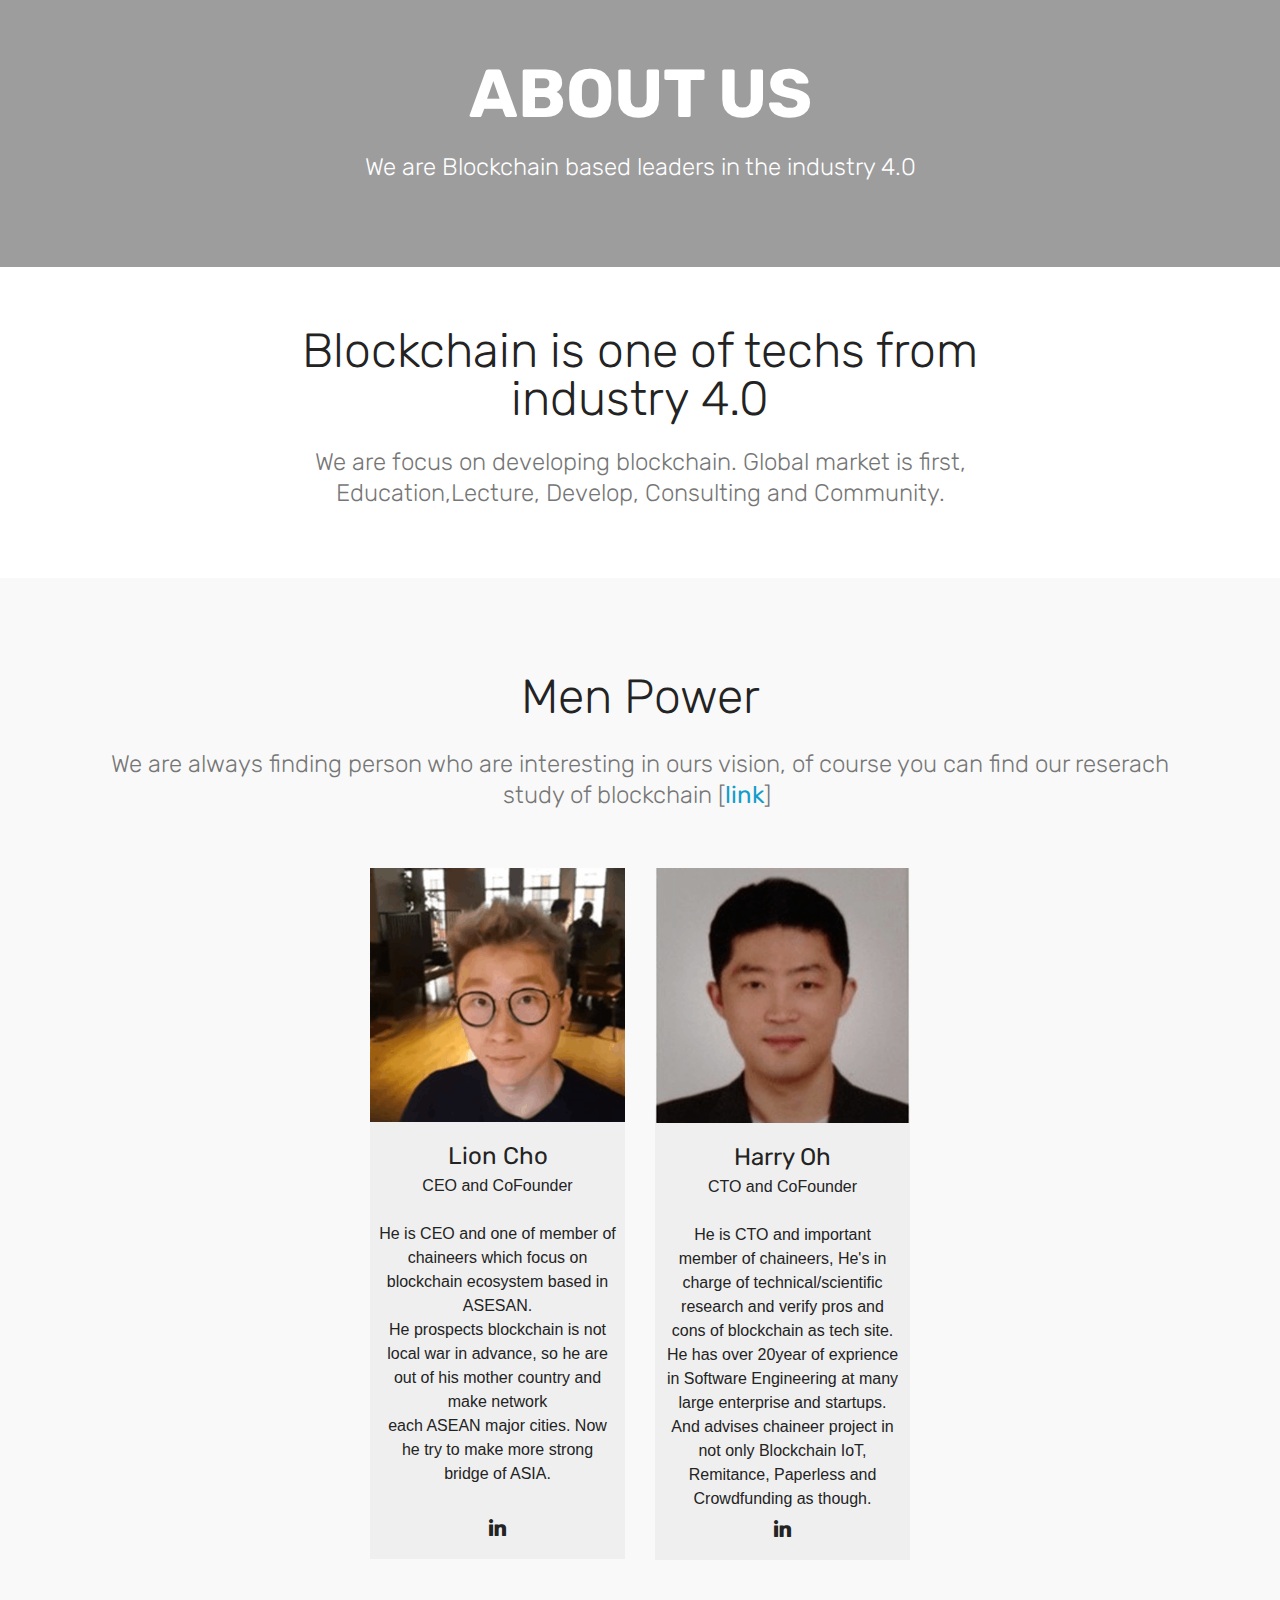
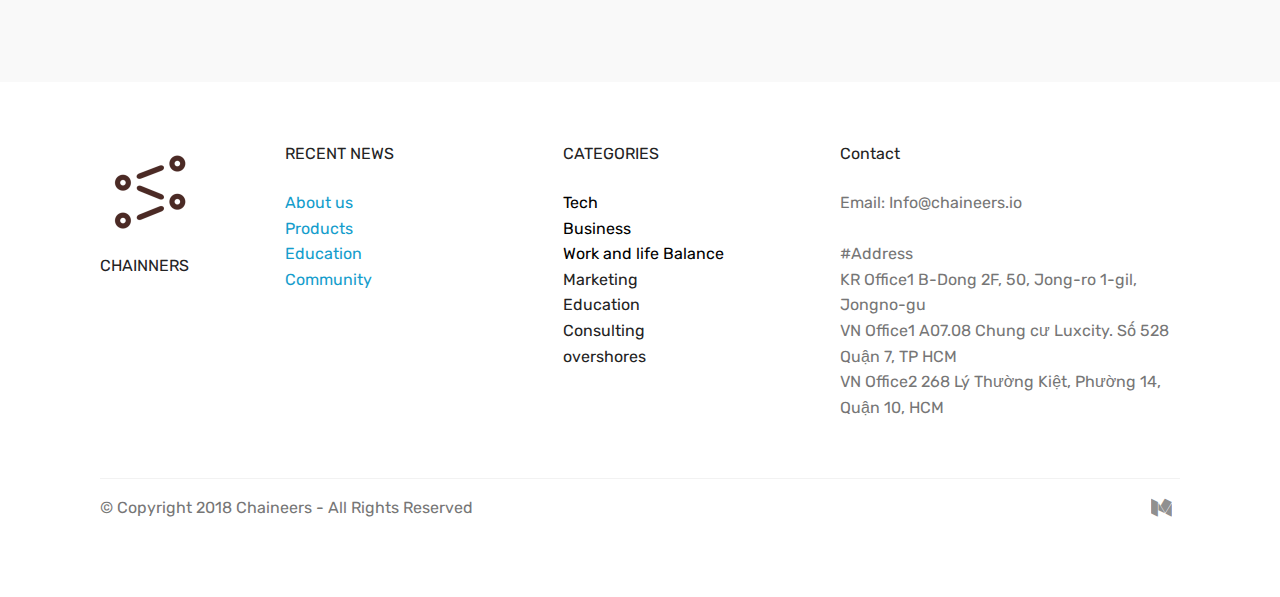
==== blockchainaboutus.html @ 8e321ccd "Update homepage" ====
<!DOCTYPE html>
<html >
<head>
  <!-- Site made with Mobirise Website Builder v4.8.1, https://mobirise.com -->
  <meta charset="UTF-8">
  <meta http-equiv="X-UA-Compatible" content="IE=edge">
  <meta name="generator" content="Mobirise v4.8.1, mobirise.com">
  <meta name="viewport" content="width=device-width, initial-scale=1, minimum-scale=1">
  <link rel="shortcut icon" href="assets/images/logo4.png" type="image/x-icon">
  <meta name="description" content="chaineers about us, Blockchain is the world's most trusted all-in-one crypto company. We're connecting the world to the future of finance through our suite of products including the leading crypto wallet, bitcoin explorer, and market information.">
  <title>About</title>
  <link rel="stylesheet" href="assets/tether/tether.min.css">
  <link rel="stylesheet" href="assets/bootstrap/css/bootstrap.min.css">
  <link rel="stylesheet" href="assets/bootstrap/css/bootstrap-grid.min.css">
  <link rel="stylesheet" href="assets/bootstrap/css/bootstrap-reboot.min.css">
  <link rel="stylesheet" href="assets/socicon/css/styles.css">
  <link rel="stylesheet" href="assets/theme/css/style.css">
  <link rel="stylesheet" href="assets/mobirise/css/mbr-additional.css" type="text/css">
  
  
  
</head>
<body>
  <section class="mbr-section content5 cid-qY8wrAeaFo" data-bg-video="https://www.youtube.com/watch?v=iGpuQ0ioPrM" id="content5-d">

    

    <div class="mbr-overlay" style="opacity: 0.4; background-color: rgb(35, 35, 35);">
    </div>

    <div class="container">
        <div class="media-container-row">
            <div class="title col-12 col-md-8">
                <h2 class="align-center mbr-bold mbr-white pb-3 mbr-fonts-style display-1">ABOUT US</h2>
                <h3 class="mbr-section-subtitle align-center mbr-light mbr-white pb-3 mbr-fonts-style display-5">We are Blockchain based leaders in the industry 4.0</h3>
                
                
            </div>
        </div>
    </div>
</section>

<section class="engine"><a href="https://mobiri.se/i">free site creation software</a></section><section class="mbr-section content4 cid-qY8pHcQrLi" id="content4-5">

    

    <div class="container">
        <div class="media-container-row">
            <div class="title col-12 col-md-8">
                <h2 class="align-center pb-3 mbr-fonts-style display-2">Blockchain is one of techs from industry 4.0</h2>
                <h3 class="mbr-section-subtitle align-center mbr-light mbr-fonts-style display-5">We are focus on developing blockchain. Global market is first, Education,Lecture, Develop, Consulting and Community.
</h3>
                
            </div>
        </div>
    </div>
</section>

<section class="features16 cid-qY8pVPZw3B" id="features16-6">
    
    
    
    <div class="container align-center">
        <h2 class="pb-3 mbr-fonts-style mbr-section-title display-2">Men Power</h2>
        <h3 class="pb-5 mbr-section-subtitle mbr-fonts-style mbr-light display-5">We are always finding person who are interesting in ours vision, of course you can find our reserach study of blockchain [<a href="https://www.facebook.com/groups/beautifulchain/" target="_blank">link</a>]&nbsp;</h3>
        <div class="row media-row">
            
        <div class="team-item col-lg-3 col-md-6">
                <div class="item-image">
                    <img src="assets/images/lion-profile-416x415.png" alt="" title="">
                </div>
                <div class="item-caption py-3">
                    <div class="item-name px-2">
                        <p class="mbr-fonts-style display-5">
                           Lion Cho
                        </p>
                    </div>
                    <div class="item-role px-2">
                        <p>CEO and CoFounder<br><br>He is CEO and one of member of chaineers which focus on blockchain ecosystem based in ASESAN.
<br>He prospects blockchain is not local war in advance, so he are out of his mother country and make network
<br>each ASEAN major cities. Now he try to make more strong bridge of ASIA.<br><br></p>
                    </div>
                    <div class="item-social pt-2">
                        <a href="https://linkedin.com/in/lion-cho" target="_blank">
                            <span class="p-1 mbr-iconfont mbr-iconfont-social socicon-linkedin socicon"></span>
                        </a>
                        <a href="https://www.facebook.com/pages/Mobirise/1616226671953247" target="_blank">
                            
                        </a>
                        <a href="https://plus.google.com/u/0/+Mobirise" target="_blank">
                            
                        </a>
                        <a href="https://www.linkedin.com/in/mobirise" target="_blank">
                            
                        </a>
                        <a href="https://www.instagram.com/mobirise/" target="_blank">
                            
                        </a>
                        <a href="https://www.youtube.com/channel/UCt_tncVAetpK5JeM8L-8jyw" target="_blank">    
                            
                        </a>
                    </div>
                </div>
            </div><div class="team-item col-lg-3 col-md-6">
                <div class="item-image">
                    <img src="assets/images/harry-profile-422x422.png" alt="" title="">
                </div>
                <div class="item-caption py-3">
                    <div class="item-name px-2">
                        <p class="mbr-fonts-style display-5">
                           Harry Oh
                        </p>
                    </div>
                    <div class="item-role px-2">
                        <p>CTO and CoFounder<br><br>He is CTO and important member of chaineers, He's in charge of technical/scientific 
<br>research and verify pros and cons of blockchain as tech site. 
<br>He has over 20year of exprience in Software Engineering at many large enterprise and startups. 
<br>And advises chaineer project in not only Blockchain IoT, Remitance, Paperless and Crowdfunding as though.<br></p>
                    </div>
                    <div class="item-social pt-2">
                        <a href="https://linkedin.com/in/harry-oh" target="_blank">
                            <span class="p-1 mbr-iconfont mbr-iconfont-social socicon-linkedin socicon"></span>
                        </a>
                        <a href="https://www.facebook.com/pages/Mobirise/1616226671953247" target="_blank">
                            
                        </a>
                        <a href="https://plus.google.com/u/0/+Mobirise" target="_blank">
                            
                        </a>
                        <a href="https://www.linkedin.com/in/mobirise" target="_blank">
                            
                        </a>
                        <a href="https://www.instagram.com/mobirise/" target="_blank">
                            
                        </a>
                        <a href="https://www.youtube.com/channel/UCt_tncVAetpK5JeM8L-8jyw" target="_blank">    
                            
                        </a>
                    </div>
                </div>
            </div></div>    
    </div>
</section>

<section class="footer3 cid-qY8FLNNGZS" id="footer3-o">

    

    

    <div class="container">
        <div class="media-container-row content">
            <div class="col-md-2 col-sm-4">
                <div class="mb-3 img-logo">
                    <a href="index.html">
                         <img src="assets/images/chainner-logo-black-192x192.png" alt="Mobirise" title="">
                    </a>
                </div>
                <p class="mbr-fonts-style foot-logo display-7">CHAINNERS</p>
            </div>
            <div class="col-md-3 col-sm-4">
                <p class="mb-4 mbr-fonts-style foot-title display-7">
                    RECENT NEWS
                </p>
                <p class="mbr-text mbr-links-column mbr-fonts-style display-7">
                    <a href="blockchainaboutus.html" class="text-primary">About us</a>
                    <br><a href="blockchainproduct.html" target="_blank">Products</a><br><a href="https://www.facebook.com/groups/beautifulchain/" target="_blank">Education</a><br><a href="https://medium.com/@chaineers/">Community</a></p>
            </div>
            <div class="col-md-3 col-sm-4">
                <p class="mb-4 mbr-fonts-style foot-title display-7">
                    CATEGORIES
                </p>
                <p class="mbr-text mbr-fonts-style mbr-links-column display-7">
                    <a href="#" class="text-black">Tech</a><strong><br></strong><a href="#" class="text-black">Business</a><br><a href="#" class="text-black">Work and life Balance</a><br>Marketing<br>Education<br>Consulting<br>overshores<a href="#" class="text-black"><br></a><br></p>
            </div>
            <div class="col-md-4 col-sm-12">
                <p class="mb-4 mbr-fonts-style foot-title display-7">
                    Contact</p>
                <p class="mbr-text form-text mbr-fonts-style display-7">Email: Info@chaineers.io<br><br>#Address<br>KR Office1  B-Dong 2F, 50, Jong-ro 1-gil, Jongno-gu<br>VN Office1 A07.08 Chung cư Luxcity. Số 528 Quận 7, TP HCM <br>VN Office2 268 Lý Thường Kiệt, Phường 14, Quận 10, HCM<br><br></p>        

            </div>
        </div>
        <div class="footer-lower">
            <div class="media-container-row">
                <div class="col-sm-12">
                    <hr>
                </div>
            </div>
            <div class="media-container-row">
                <div class="col-sm-6 copyright">
                    <p class="mbr-text mbr-fonts-style display-7">
                        © Copyright 2018 Chaineers - All Rights Reserved
                    </p>
                </div>
                <div class="col-md-6">
                    <div class="social-list align-right">
                        <div class="soc-item">
                            <a href="https://medium.com/@chaineers/" target="_blank">
                                <span class="mbr-iconfont mbr-iconfont-social socicon-medium socicon"></span>
                            </a>
                        </div>
                        
                        
                        
                        
                        
                    </div>
                </div>
            </div>
        </div>
    </div>
</section>


  <script src="assets/web/assets/jquery/jquery.min.js"></script>
  <script src="assets/popper/popper.min.js"></script>
  <script src="assets/tether/tether.min.js"></script>
  <script src="assets/bootstrap/js/bootstrap.min.js"></script>
  <script src="assets/smoothscroll/smooth-scroll.js"></script>
  <script src="assets/ytplayer/jquery.mb.ytplayer.min.js"></script>
  <script src="assets/vimeoplayer/jquery.mb.vimeo_player.js"></script>
  <script src="assets/theme/js/script.js"></script>
  <script src="assets/formoid/formoid.min.js"></script>
  
  
</body>
</html>
---- assets/socicon/css/styles.css ----
@charset "UTF-8";

@font-face {
  font-family: "socicon";
  src:url("../fonts/socicon.eot");
  src:url("../fonts/socicon.eot?#iefix") format("embedded-opentype"),
    url("../fonts/socicon.woff") format("woff"),
    url("../fonts/socicon.ttf") format("truetype"),
    url("../fonts/socicon.svg#socicon") format("svg");
  font-weight: normal;
  font-style: normal;

}

[data-icon]:before {
  font-family: "socicon" !important;
  content: attr(data-icon);
  font-style: normal !important;
  font-weight: normal !important;
  font-variant: normal !important;
  text-transform: none !important;
  speak: none;
  line-height: 1;
  -webkit-font-smoothing: antialiased;
  -moz-osx-font-smoothing: grayscale;
}

[class^="socicon-"]:before,
[class*=" socicon-"]:before {
  font-family: "socicon" !important;
  font-style: normal !important;
  font-weight: normal !important;
  font-variant: normal !important;
  text-transform: none !important;
  speak: none;
  line-height: 1;
  -webkit-font-smoothing: antialiased;
  -moz-osx-font-smoothing: grayscale;
}

.socicon-modelmayhem:before {
  content: "\e000";
}
.socicon-mixcloud:before {
  content: "\e001";
}
.socicon-drupal:before {
  content: "\e002";
}
.socicon-swarm:before {
  content: "\e003";
}
.socicon-istock:before {
  content: "\e004";
}
.socicon-yammer:before {
  content: "\e005";
}
.socicon-ello:before {
  content: "\e006";
}
.socicon-stackoverflow:before {
  content: "\e007";
}
.socicon-persona:before {
  content: "\e008";
}
.socicon-triplej:before {
  content: "\e009";
}
.socicon-houzz:before {
  content: "\e00a";
}
.socicon-rss:before {
  content: "\e00b";
}
.socicon-paypal:before {
  content: "\e00c";
}
.socicon-odnoklassniki:before {
  content: "\e00d";
}
.socicon-airbnb:before {
  content: "\e00e";
}
.socicon-periscope:before {
  content: "\e00f";
}
.socicon-outlook:before {
  content: "\e010";
}
.socicon-coderwall:before {
  content: "\e011";
}
.socicon-tripadvisor:before {
  content: "\e012";
}
.socicon-appnet:before {
  content: "\e013";
}
.socicon-goodreads:before {
  content: "\e014";
}
.socicon-tripit:before {
  content: "\e015";
}
.socicon-lanyrd:before {
  content: "\e016";
}
.socicon-slideshare:before {
  content: "\e017";
}
.socicon-buffer:before {
  content: "\e018";
}
.socicon-disqus:before {
  content: "\e019";
}
.socicon-vkontakte:before {
  content: "\e01a";
}
.socicon-whatsapp:before {
  content: "\e01b";
}
.socicon-patreon:before {
  content: "\e01c";
}
.socicon-storehouse:before {
  content: "\e01d";
}
.socicon-pocket:before {
  content: "\e01e";
}
.socicon-mail:before {
  content: "\e01f";
}
.socicon-blogger:before {
  content: "\e020";
}
.socicon-technorati:before {
  content: "\e021";
}
.socicon-reddit:before {
  content: "\e022";
}
.socicon-dribbble:before {
  content: "\e023";
}
.socicon-stumbleupon:before {
  content: "\e024";
}
.socicon-digg:before {
  content: "\e025";
}
.socicon-envato:before {
  content: "\e026";
}
.socicon-behance:before {
  content: "\e027";
}
.socicon-delicious:before {
  content: "\e028";
}
.socicon-deviantart:before {
  content: "\e029";
}
.socicon-forrst:before {
  content: "\e02a";
}
.socicon-play:before {
  content: "\e02b";
}
.socicon-zerply:before {
  content: "\e02c";
}
.socicon-wikipedia:before {
  content: "\e02d";
}
.socicon-apple:before {
  content: "\e02e";
}
.socicon-flattr:before {
  content: "\e02f";
}
.socicon-github:before {
  content: "\e030";
}
.socicon-renren:before {
  content: "\e031";
}
.socicon-friendfeed:before {
  content: "\e032";
}
.socicon-newsvine:before {
  content: "\e033";
}
.socicon-identica:before {
  content: "\e034";
}
.socicon-bebo:before {
  content: "\e035";
}
.socicon-zynga:before {
  content: "\e036";
}
.socicon-steam:before {
  content: "\e037";
}
.socicon-xbox:before {
  content: "\e038";
}
.socicon-windows:before {
  content: "\e039";
}
.socicon-qq:before {
  content: "\e03a";
}
.socicon-douban:before {
  content: "\e03b";
}
.socicon-meetup:before {
  content: "\e03c";
}
.socicon-playstation:before {
  content: "\e03d";
}
.socicon-android:before {
  content: "\e03e";
}
.socicon-snapchat:before {
  content: "\e03f";
}
.socicon-twitter:before {
  content: "\e040";
}
.socicon-facebook:before {
  content: "\e041";
}
.socicon-googleplus:before {
  content: "\e042";
}
.socicon-pinterest:before {
  content: "\e043";
}
.socicon-foursquare:before {
  content: "\e044";
}
.socicon-yahoo:before {
  content: "\e045";
}
.socicon-skype:before {
  content: "\e046";
}
.socicon-yelp:before {
  content: "\e047";
}
.socicon-feedburner:before {
  content: "\e048";
}
.socicon-linkedin:before {
  content: "\e049";
}
.socicon-viadeo:before {
  content: "\e04a";
}
.socicon-xing:before {
  content: "\e04b";
}
.socicon-myspace:before {
  content: "\e04c";
}
.socicon-soundcloud:before {
  content: "\e04d";
}
.socicon-spotify:before {
  content: "\e04e";
}
.socicon-grooveshark:before {
  content: "\e04f";
}
.socicon-lastfm:before {
  content: "\e050";
}
.socicon-youtube:before {
  content: "\e051";
}
.socicon-vimeo:before {
  content: "\e052";
}
.socicon-dailymotion:before {
  content: "\e053";
}
.socicon-vine:before {
  content: "\e054";
}
.socicon-flickr:before {
  content: "\e055";
}
.socicon-500px:before {
  content: "\e056";
}
.socicon-wordpress:before {
  content: "\e058";
}
.socicon-tumblr:before {
  content: "\e059";
}
.socicon-twitch:before {
  content: "\e05a";
}
.socicon-8tracks:before {
  content: "\e05b";
}
.socicon-amazon:before {
  content: "\e05c";
}
.socicon-icq:before {
  content: "\e05d";
}
.socicon-smugmug:before {
  content: "\e05e";
}
.socicon-ravelry:before {
  content: "\e05f";
}
.socicon-weibo:before {
  content: "\e060";
}
.socicon-baidu:before {
  content: "\e061";
}
.socicon-angellist:before {
  content: "\e062";
}
.socicon-ebay:before {
  content: "\e063";
}
.socicon-imdb:before {
  content: "\e064";
}
.socicon-stayfriends:before {
  content: "\e065";
}
.socicon-residentadvisor:before {
  content: "\e066";
}
.socicon-google:before {
  content: "\e067";
}
.socicon-yandex:before {
  content: "\e068";
}
.socicon-sharethis:before {
  content: "\e069";
}
.socicon-bandcamp:before {
  content: "\e06a";
}
.socicon-itunes:before {
  content: "\e06b";
}
.socicon-deezer:before {
  content: "\e06c";
}
.socicon-telegram:before {
  content: "\e06e";
}
.socicon-openid:before {
  content: "\e06f";
}
.socicon-amplement:before {
  content: "\e070";
}
.socicon-viber:before {
  content: "\e071";
}
.socicon-zomato:before {
  content: "\e072";
}
.socicon-draugiem:before {
  content: "\e074";
}
.socicon-endomodo:before {
  content: "\e075";
}
.socicon-filmweb:before {
  content: "\e076";
}
.socicon-stackexchange:before {
  content: "\e077";
}
.socicon-wykop:before {
  content: "\e078";
}
.socicon-teamspeak:before {
  content: "\e079";
}
.socicon-teamviewer:before {
  content: "\e07a";
}
.socicon-ventrilo:before {
  content: "\e07b";
}
.socicon-younow:before {
  content: "\e07c";
}
.socicon-raidcall:before {
  content: "\e07d";
}
.socicon-mumble:before {
  content: "\e07e";
}
.socicon-medium:before {
  content: "\e06d";
}
.socicon-bebee:before {
  content: "\e07f";
}
.socicon-hitbox:before {
  content: "\e080";
}
.socicon-reverbnation:before {
  content: "\e081";
}
.socicon-formulr:before {
  content: "\e082";
}
.socicon-instagram:before {
  content: "\e057";
}
.socicon-battlenet:before {
  content: "\e083";
}
.socicon-chrome:before {
  content: "\e084";
}
.socicon-discord:before {
  content: "\e086";
}
.socicon-issuu:before {
  content: "\e087";
}
.socicon-macos:before {
  content: "\e088";
}
.socicon-firefox:before {
  content: "\e089";
}
.socicon-opera:before {
  content: "\e08d";
}
.socicon-keybase:before {
  content: "\e090";
}
.socicon-alliance:before {
  content: "\e091";
}
.socicon-livejournal:before {
  content: "\e092";
}
.socicon-googlephotos:before {
  content: "\e093";
}
.socicon-horde:before {
  content: "\e094";
}
.socicon-etsy:before {
  content: "\e095";
}
.socicon-zapier:before {
  content: "\e096";
}
.socicon-google-scholar:before {
  content: "\e097";
}
.socicon-researchgate:before {
  content: "\e098";
}
.socicon-wechat:before {
  content: "\e099";
}
.socicon-strava:before {
  content: "\e09a";
}
.socicon-line:before {
  content: "\e09b";
}
.socicon-lyft:before {
  content: "\e09c";
}
.socicon-uber:before {
  content: "\e09d";
}
.socicon-songkick:before {
  content: "\e09e";
}
.socicon-viewbug:before {
  content: "\e09f";
}
.socicon-googlegroups:before {
  content: "\e0a0";
}
.socicon-quora:before {
  content: "\e073";
}
.socicon-diablo:before {
  content: "\e085";
}
.socicon-blizzard:before {
  content: "\e0a1";
}
.socicon-hearthstone:before {
  content: "\e08b";
}
.socicon-heroes:before {
  content: "\e08a";
}
.socicon-overwatch:before {
  content: "\e08c";
}
.socicon-warcraft:before {
  content: "\e08e";
}
.socicon-starcraft:before {
  content: "\e08f";
}
.socicon-beam:before {
  content: "\e0a2";
}
.socicon-curse:before {
  content: "\e0a3";
}
.socicon-player:before {
  content: "\e0a4";
}
.socicon-streamjar:before {
  content: "\e0a5";
}
.socicon-nintendo:before {
  content: "\e0a6";
}
.socicon-hellocoton:before {
  content: "\e0a7";
}
---- assets/theme/css/style.css ----
/*!
 * Mobirise v4 theme (https://mobirise.com/)
 * Copyright 2017 Mobirise
 */
section {
  background-color: #eeeeee; }

section,
.container,
.container-fluid {
  position: relative;
  word-wrap: break-word; }

a.mbr-iconfont:hover {
  text-decoration: none; }

.article .lead p, .article .lead ul, .article .lead ol, .article .lead pre, .article .lead blockquote {
  margin-bottom: 0; }

a {
  font-style: normal;
  font-weight: 400;
  cursor: pointer; }
  a, a:hover {
    text-decoration: none; }

figure {
  margin-bottom: 0; }

body {
  color: #232323; }

h1, h2, h3, h4, h5, h6,
.h1, .h2, .h3, .h4, .h5, .h6,
.display-1, .display-2, .display-3, .display-4 {
  line-height: 1;
  word-break: break-word;
  word-wrap: break-word; }

b, strong {
  font-weight: bold; }

blockquote {
  padding: 10px 0 10px 20px;
  position: relative;
  border-left: 2px solid;
  border-color: #ff3366; }

input:-webkit-autofill, input:-webkit-autofill:hover, input:-webkit-autofill:focus, input:-webkit-autofill:active {
  transition-delay: 9999s;
  transition-property: background-color, color; }

textarea[type="hidden"] {
  display: none; }

body {
  position: relative; }

section {
  background-position: 50% 50%;
  background-repeat: no-repeat;
  background-size: cover; }
  section .mbr-background-video,
  section .mbr-background-video-preview {
    position: absolute;
    bottom: 0;
    left: 0;
    right: 0;
    top: 0; }

.hidden {
  visibility: hidden; }

.mbr-z-index20 {
  z-index: 20; }

/*! Base colors */
.mbr-white {
  color: #ffffff; }

.mbr-black {
  color: #000000; }

.mbr-bg-white {
  background-color: #ffffff; }

.mbr-bg-black {
  background-color: #000000; }

/*! Text-aligns */
.align-left {
  text-align: left; }

.align-center {
  text-align: center; }

.align-right {
  text-align: right; }

@media (max-width: 767px) {
  .align-left, .align-center, .align-right, .mbr-section-btn, .mbr-section-title {
    text-align: center; } }
/*! Font-weight  */
.mbr-light {
  font-weight: 300; }

.mbr-regular {
  font-weight: 400; }

.mbr-semibold {
  font-weight: 500; }

.mbr-bold {
  font-weight: 700; }

/*! Media  */
.media-size-item {
  -webkit-flex: 1 1 auto;
  -moz-flex: 1 1 auto;
  -ms-flex: 1 1 auto;
  -o-flex: 1 1 auto;
  flex: 1 1 auto; }

.media-content {
  -webkit-flex-basis: 100%;
  flex-basis: 100%; }

.media-container-row {
  display: -ms-flexbox;
  display: -webkit-flex;
  display: flex;
  -webkit-flex-direction: row;
  -ms-flex-direction: row;
  flex-direction: row;
  -webkit-flex-wrap: wrap;
  -ms-flex-wrap: wrap;
  flex-wrap: wrap;
  -webkit-justify-content: center;
  -ms-flex-pack: center;
  justify-content: center;
  -webkit-align-content: center;
  -ms-flex-line-pack: center;
  align-content: center;
  -webkit-align-items: start;
  -ms-flex-align: start;
  align-items: start; }
  .media-container-row .media-size-item {
    width: 400px; }

.media-container-column {
  display: -ms-flexbox;
  display: -webkit-flex;
  display: flex;
  -webkit-flex-direction: column;
  -ms-flex-direction: column;
  flex-direction: column;
  -webkit-flex-wrap: wrap;
  -ms-flex-wrap: wrap;
  flex-wrap: wrap;
  -webkit-justify-content: center;
  -ms-flex-pack: center;
  justify-content: center;
  -webkit-align-content: center;
  -ms-flex-line-pack: center;
  align-content: center;
  -webkit-align-items: stretch;
  -ms-flex-align: stretch;
  align-items: stretch; }
  .media-container-column > * {
    width: 100%; }

@media (min-width: 992px) {
  .media-container-row {
    -webkit-flex-wrap: nowrap;
    -ms-flex-wrap: nowrap;
    flex-wrap: nowrap; } }
figure {
  overflow: hidden; }

figure[mbr-media-size] {
  transition: width 0.1s; }

.mbr-figure img, .mbr-figure iframe {
  display: block;
  width: 100%; }

.card {
  background-color: transparent;
  border: none; }

.card-img {
  text-align: center;
  flex-shrink: 0; }

.media {
  max-width: 100%;
  margin: 0 auto; }

.mbr-figure {
  -ms-flex-item-align: center;
  -ms-grid-row-align: center;
  -webkit-align-self: center;
  align-self: center; }

.media-container > div {
  max-width: 100%; }

.mbr-figure img, .card-img img {
  width: 100%; }

@media (max-width: 991px) {
  .media-size-item {
    width: auto !important; }

  .media {
    width: auto; }

  .mbr-figure {
    width: 100% !important; } }
/*! Buttons */
.mbr-section-btn {
  margin-left: -.25rem;
  margin-right: -.25rem;
  font-size: 0; }

nav .mbr-section-btn {
  margin-left: 0rem;
  margin-right: 0rem; }

/*! Btn icon margin */
.btn .mbr-iconfont, .btn.btn-sm .mbr-iconfont {
  cursor: pointer;
  margin-right: 0.5rem; }

.btn.btn-md .mbr-iconfont, .btn.btn-md .mbr-iconfont {
  margin-right: 0.8rem; }

.mbr-regular {
  font-weight: 400; }

.mbr-semibold {
  font-weight: 500; }

.mbr-bold {
  font-weight: 700; }

[type="submit"] {
  -webkit-appearance: none; }

/*! Full-screen */
.mbr-fullscreen .mbr-overlay {
  min-height: 100vh; }

.mbr-fullscreen {
  display: flex;
  display: -webkit-flex;
  display: -moz-flex;
  display: -ms-flex;
  display: -o-flex;
  align-items: center;
  -webkit-align-items: center;
  min-height: 100vh;
  padding-top: 3rem;
  padding-bottom: 3rem; }

/*! Map */
.map {
  height: 25rem;
  position: relative; }
  .map iframe {
    width: 100%;
    height: 100%; }

/* Form */
.form-asterisk {
  font-family: initial;
  position: absolute;
  top: -2px;
  font-weight: normal; }

/*! Scroll to top arrow */
.mbr-arrow-up {
  bottom: 25px;
  right: 90px;
  position: fixed;
  text-align: right;
  z-index: 5000;
  color: #ffffff;
  font-size: 32px;
  transform: rotate(180deg);
  -webkit-transform: rotate(180deg); }

.mbr-arrow-up a {
  background: rgba(0, 0, 0, 0.2);
  border-radius: 3px;
  color: #fff;
  display: inline-block;
  height: 60px;
  width: 60px;
  outline-style: none !important;
  position: relative;
  text-decoration: none;
  transition: all .3s ease-in-out;
  cursor: pointer;
  text-align: center; }
  .mbr-arrow-up a:hover {
    background-color: rgba(0, 0, 0, 0.4); }
  .mbr-arrow-up a i {
    line-height: 60px; }

.mbr-arrow-up-icon {
  display: block;
  color: #fff; }

.mbr-arrow-up-icon::before {
  content: "\203a";
  display: inline-block;
  font-family: serif;
  font-size: 32px;
  line-height: 1;
  font-style: normal;
  position: relative;
  top: 6px;
  left: -4px;
  -webkit-transform: rotate(-90deg);
  transform: rotate(-90deg); }

/*! Arrow Down */
.mbr-arrow {
  position: absolute;
  bottom: 45px;
  left: 50%;
  width: 60px;
  height: 60px;
  cursor: pointer;
  background-color: rgba(80, 80, 80, 0.5);
  border-radius: 50%;
  -webkit-transform: translateX(-50%);
  transform: translateX(-50%); }
  .mbr-arrow > a {
    display: inline-block;
    text-decoration: none;
    outline-style: none;
    -webkit-animation: arrowdown 1.7s ease-in-out infinite;
    animation: arrowdown 1.7s ease-in-out infinite; }
    .mbr-arrow > a > i {
      position: absolute;
      top: -2px;
      left: 15px;
      font-size: 2rem; }

@keyframes arrowdown {
  0% {
    transform: translateY(0px);
    -webkit-transform: translateY(0px); }
  50% {
    transform: translateY(-5px);
    -webkit-transform: translateY(-5px); }
  100% {
    transform: translateY(0px);
    -webkit-transform: translateY(0px); } }
@-webkit-keyframes arrowdown {
  0% {
    transform: translateY(0px);
    -webkit-transform: translateY(0px); }
  50% {
    transform: translateY(-5px);
    -webkit-transform: translateY(-5px); }
  100% {
    transform: translateY(0px);
    -webkit-transform: translateY(0px); } }
@media (max-width: 500px) {
  .mbr-arrow-up {
    left: 50%;
    right: auto;
    transform: translateX(-50%) rotate(180deg);
    -webkit-transform: translateX(-50%) rotate(180deg); } }
/*Gradients animation*/
@keyframes gradient-animation {
  from {
    background-position: 0% 100%;
    animation-timing-function: ease-in-out; }
  to {
    background-position: 100% 0%;
    animation-timing-function: ease-in-out; } }
@-webkit-keyframes gradient-animation {
  from {
    background-position: 0% 100%;
    animation-timing-function: ease-in-out; }
  to {
    background-position: 100% 0%;
    animation-timing-function: ease-in-out; } }
.bg-gradient {
  background-size: 200% 200%;
  animation: gradient-animation 5s infinite alternate;
  -webkit-animation: gradient-animation 5s infinite alternate; }

.menu .navbar-brand {
  display: -webkit-flex; }
  .menu .navbar-brand span {
    display: flex;
    display: -webkit-flex; }
  .menu .navbar-brand .navbar-caption-wrap {
    display: -webkit-flex; }
  .menu .navbar-brand .navbar-logo img {
    display: -webkit-flex; }
@media (min-width: 768px) and (max-width: 991px) {
  .menu .navbar-toggleable-sm .navbar-nav {
    display: -webkit-box;
    display: -webkit-flex;
    display: -ms-flexbox; } }
@media (min-width: 992px) {
  .menu .navbar-nav.nav-dropdown {
    display: -webkit-flex; }
  .menu .navbar-toggleable-sm .navbar-collapse {
    display: -webkit-flex !important; } }

/*# sourceMappingURL=style.css.map */
.engine {
	position: absolute;
	text-indent: -2400px;
	text-align: center;
	padding: 0;
	top: 0;
	left: -2400px;
}
---- assets/mobirise/css/mbr-additional.css ----
@import url(https://fonts.googleapis.com/css?family=Rubik:300,300i,400,400i,500,500i,700,700i,900,900i);





body {
  font-style: normal;
  line-height: 1.5;
}
.mbr-section-title {
  font-style: normal;
  line-height: 1.2;
}
.mbr-section-subtitle {
  line-height: 1.3;
}
.mbr-text {
  font-style: normal;
  line-height: 1.6;
}
.display-1 {
  font-family: 'Rubik', sans-serif;
  font-size: 4.25rem;
}
.display-1 > .mbr-iconfont {
  font-size: 6.8rem;
}
.display-2 {
  font-family: 'Rubik', sans-serif;
  font-size: 3rem;
}
.display-2 > .mbr-iconfont {
  font-size: 4.8rem;
}
.display-4 {
  font-family: 'Rubik', sans-serif;
  font-size: 1rem;
}
.display-4 > .mbr-iconfont {
  font-size: 1.6rem;
}
.display-5 {
  font-family: 'Rubik', sans-serif;
  font-size: 1.5rem;
}
.display-5 > .mbr-iconfont {
  font-size: 2.4rem;
}
.display-7 {
  font-family: 'Rubik', sans-serif;
  font-size: 1rem;
}
.display-7 > .mbr-iconfont {
  font-size: 1.6rem;
}
/* ---- Fluid typography for mobile devices ---- */
/* 1.4 - font scale ratio ( bootstrap == 1.42857 ) */
/* 100vw - current viewport width */
/* (48 - 20)  48 == 48rem == 768px, 20 == 20rem == 320px(minimal supported viewport) */
/* 0.65 - min scale variable, may vary */
@media (max-width: 768px) {
  .display-1 {
    font-size: 3.4rem;
    font-size: calc( 2.1374999999999997rem + (4.25 - 2.1374999999999997) * ((100vw - 20rem) / (48 - 20)));
    line-height: calc( 1.4 * (2.1374999999999997rem + (4.25 - 2.1374999999999997) * ((100vw - 20rem) / (48 - 20))));
  }
  .display-2 {
    font-size: 2.4rem;
    font-size: calc( 1.7rem + (3 - 1.7) * ((100vw - 20rem) / (48 - 20)));
    line-height: calc( 1.4 * (1.7rem + (3 - 1.7) * ((100vw - 20rem) / (48 - 20))));
  }
  .display-4 {
    font-size: 0.8rem;
    font-size: calc( 1rem + (1 - 1) * ((100vw - 20rem) / (48 - 20)));
    line-height: calc( 1.4 * (1rem + (1 - 1) * ((100vw - 20rem) / (48 - 20))));
  }
  .display-5 {
    font-size: 1.2rem;
    font-size: calc( 1.175rem + (1.5 - 1.175) * ((100vw - 20rem) / (48 - 20)));
    line-height: calc( 1.4 * (1.175rem + (1.5 - 1.175) * ((100vw - 20rem) / (48 - 20))));
  }
}
/* Buttons */
.btn {
  font-weight: 500;
  border-width: 2px;
  font-style: normal;
  letter-spacing: 1px;
  margin: .4rem .8rem;
  white-space: normal;
  -webkit-transition: all 0.3s ease-in-out;
  -moz-transition: all 0.3s ease-in-out;
  transition: all 0.3s ease-in-out;
  padding: 1rem 3rem;
  border-radius: 3px;
  display: inline-flex;
  align-items: center;
  justify-content: center;
  word-break: break-word;
}
.btn-sm {
  font-weight: 500;
  letter-spacing: 1px;
  -webkit-transition: all 0.3s ease-in-out;
  -moz-transition: all 0.3s ease-in-out;
  transition: all 0.3s ease-in-out;
  padding: 0.6rem 1.5rem;
  border-radius: 3px;
}
.btn-md {
  font-weight: 500;
  letter-spacing: 1px;
  margin: .4rem .8rem !important;
  -webkit-transition: all 0.3s ease-in-out;
  -moz-transition: all 0.3s ease-in-out;
  transition: all 0.3s ease-in-out;
  padding: 1rem 3rem;
  border-radius: 3px;
}
.btn-lg {
  font-weight: 500;
  letter-spacing: 1px;
  margin: .4rem .8rem !important;
  -webkit-transition: all 0.3s ease-in-out;
  -moz-transition: all 0.3s ease-in-out;
  transition: all 0.3s ease-in-out;
  padding: 1.2rem 3.2rem;
  border-radius: 3px;
}
.bg-primary {
  background-color: #149dcc !important;
}
.bg-success {
  background-color: #f7ed4a !important;
}
.bg-info {
  background-color: #82786e !important;
}
.bg-warning {
  background-color: #879a9f !important;
}
.bg-danger {
  background-color: #b1a374 !important;
}
.btn-primary,
.btn-primary:active {
  background-color: #149dcc !important;
  border-color: #149dcc !important;
  color: #ffffff !important;
}
.btn-primary:hover,
.btn-primary:focus,
.btn-primary.focus,
.btn-primary.active {
  color: #ffffff !important;
  background-color: #0d6786 !important;
  border-color: #0d6786 !important;
}
.btn-primary.disabled,
.btn-primary:disabled {
  color: #ffffff !important;
  background-color: #0d6786 !important;
  border-color: #0d6786 !important;
}
.btn-secondary,
.btn-secondary:active {
  background-color: #ff3366 !important;
  border-color: #ff3366 !important;
  color: #ffffff !important;
}
.btn-secondary:hover,
.btn-secondary:focus,
.btn-secondary.focus,
.btn-secondary.active {
  color: #ffffff !important;
  background-color: #e50039 !important;
  border-color: #e50039 !important;
}
.btn-secondary.disabled,
.btn-secondary:disabled {
  color: #ffffff !important;
  background-color: #e50039 !important;
  border-color: #e50039 !important;
}
.btn-info,
.btn-info:active {
  background-color: #82786e !important;
  border-color: #82786e !important;
  color: #ffffff !important;
}
.btn-info:hover,
.btn-info:focus,
.btn-info.focus,
.btn-info.active {
  color: #ffffff !important;
  background-color: #59524b !important;
  border-color: #59524b !important;
}
.btn-info.disabled,
.btn-info:disabled {
  color: #ffffff !important;
  background-color: #59524b !important;
  border-color: #59524b !important;
}
.btn-success,
.btn-success:active {
  background-color: #f7ed4a !important;
  border-color: #f7ed4a !important;
  color: #3f3c03 !important;
}
.btn-success:hover,
.btn-success:focus,
.btn-success.focus,
.btn-success.active {
  color: #3f3c03 !important;
  background-color: #eadd0a !important;
  border-color: #eadd0a !important;
}
.btn-success.disabled,
.btn-success:disabled {
  color: #3f3c03 !important;
  background-color: #eadd0a !important;
  border-color: #eadd0a !important;
}
.btn-warning,
.btn-warning:active {
  background-color: #879a9f !important;
  border-color: #879a9f !important;
  color: #ffffff !important;
}
.btn-warning:hover,
.btn-warning:focus,
.btn-warning.focus,
.btn-warning.active {
  color: #ffffff !important;
  background-color: #617479 !important;
  border-color: #617479 !important;
}
.btn-warning.disabled,
.btn-warning:disabled {
  color: #ffffff !important;
  background-color: #617479 !important;
  border-color: #617479 !important;
}
.btn-danger,
.btn-danger:active {
  background-color: #b1a374 !important;
  border-color: #b1a374 !important;
  color: #ffffff !important;
}
.btn-danger:hover,
.btn-danger:focus,
.btn-danger.focus,
.btn-danger.active {
  color: #ffffff !important;
  background-color: #8b7d4e !important;
  border-color: #8b7d4e !important;
}
.btn-danger.disabled,
.btn-danger:disabled {
  color: #ffffff !important;
  background-color: #8b7d4e !important;
  border-color: #8b7d4e !important;
}
.btn-white {
  color: #333333 !important;
}
.btn-white,
.btn-white:active {
  background-color: #ffffff !important;
  border-color: #ffffff !important;
  color: #808080 !important;
}
.btn-white:hover,
.btn-white:focus,
.btn-white.focus,
.btn-white.active {
  color: #808080 !important;
  background-color: #d9d9d9 !important;
  border-color: #d9d9d9 !important;
}
.btn-white.disabled,
.btn-white:disabled {
  color: #808080 !important;
  background-color: #d9d9d9 !important;
  border-color: #d9d9d9 !important;
}
.btn-black,
.btn-black:active {
  background-color: #333333 !important;
  border-color: #333333 !important;
  color: #ffffff !important;
}
.btn-black:hover,
.btn-black:focus,
.btn-black.focus,
.btn-black.active {
  color: #ffffff !important;
  background-color: #0d0d0d !important;
  border-color: #0d0d0d !important;
}
.btn-black.disabled,
.btn-black:disabled {
  color: #ffffff !important;
  background-color: #0d0d0d !important;
  border-color: #0d0d0d !important;
}
.btn-primary-outline,
.btn-primary-outline:active {
  background: none;
  border-color: #0b566f;
  color: #0b566f;
}
.btn-primary-outline:hover,
.btn-primary-outline:focus,
.btn-primary-outline.focus,
.btn-primary-outline.active {
  color: #ffffff;
  background-color: #149dcc;
  border-color: #149dcc;
}
.btn-primary-outline.disabled,
.btn-primary-outline:disabled {
  color: #ffffff !important;
  background-color: #149dcc !important;
  border-color: #149dcc !important;
}
.btn-secondary-outline,
.btn-secondary-outline:active {
  background: none;
  border-color: #cc0033;
  color: #cc0033;
}
.btn-secondary-outline:hover,
.btn-secondary-outline:focus,
.btn-secondary-outline.focus,
.btn-secondary-outline.active {
  color: #ffffff;
  background-color: #ff3366;
  border-color: #ff3366;
}
.btn-secondary-outline.disabled,
.btn-secondary-outline:disabled {
  color: #ffffff !important;
  background-color: #ff3366 !important;
  border-color: #ff3366 !important;
}
.btn-info-outline,
.btn-info-outline:active {
  background: none;
  border-color: #4b453f;
  color: #4b453f;
}
.btn-info-outline:hover,
.btn-info-outline:focus,
.btn-info-outline.focus,
.btn-info-outline.active {
  color: #ffffff;
  background-color: #82786e;
  border-color: #82786e;
}
.btn-info-outline.disabled,
.btn-info-outline:disabled {
  color: #ffffff !important;
  background-color: #82786e !important;
  border-color: #82786e !important;
}
.btn-success-outline,
.btn-success-outline:active {
  background: none;
  border-color: #d2c609;
  color: #d2c609;
}
.btn-success-outline:hover,
.btn-success-outline:focus,
.btn-success-outline.focus,
.btn-success-outline.active {
  color: #3f3c03;
  background-color: #f7ed4a;
  border-color: #f7ed4a;
}
.btn-success-outline.disabled,
.btn-success-outline:disabled {
  color: #3f3c03 !important;
  background-color: #f7ed4a !important;
  border-color: #f7ed4a !important;
}
.btn-warning-outline,
.btn-warning-outline:active {
  background: none;
  border-color: #55666b;
  color: #55666b;
}
.btn-warning-outline:hover,
.btn-warning-outline:focus,
.btn-warning-outline.focus,
.btn-warning-outline.active {
  color: #ffffff;
  background-color: #879a9f;
  border-color: #879a9f;
}
.btn-warning-outline.disabled,
.btn-warning-outline:disabled {
  color: #ffffff !important;
  background-color: #879a9f !important;
  border-color: #879a9f !important;
}
.btn-danger-outline,
.btn-danger-outline:active {
  background: none;
  border-color: #7a6e45;
  color: #7a6e45;
}
.btn-danger-outline:hover,
.btn-danger-outline:focus,
.btn-danger-outline.focus,
.btn-danger-outline.active {
  color: #ffffff;
  background-color: #b1a374;
  border-color: #b1a374;
}
.btn-danger-outline.disabled,
.btn-danger-outline:disabled {
  color: #ffffff !important;
  background-color: #b1a374 !important;
  border-color: #b1a374 !important;
}
.btn-black-outline,
.btn-black-outline:active {
  background: none;
  border-color: #000000;
  color: #000000;
}
.btn-black-outline:hover,
.btn-black-outline:focus,
.btn-black-outline.focus,
.btn-black-outline.active {
  color: #ffffff;
  background-color: #333333;
  border-color: #333333;
}
.btn-black-outline.disabled,
.btn-black-outline:disabled {
  color: #ffffff !important;
  background-color: #333333 !important;
  border-color: #333333 !important;
}
.btn-white-outline,
.btn-white-outline:active,
.btn-white-outline.active {
  background: none;
  border-color: #ffffff;
  color: #ffffff;
}
.btn-white-outline:hover,
.btn-white-outline:focus,
.btn-white-outline.focus {
  color: #333333;
  background-color: #ffffff;
  border-color: #ffffff;
}
.text-primary {
  color: #149dcc !important;
}
.text-secondary {
  color: #ff3366 !important;
}
.text-success {
  color: #f7ed4a !important;
}
.text-info {
  color: #82786e !important;
}
.text-warning {
  color: #879a9f !important;
}
.text-danger {
  color: #b1a374 !important;
}
.text-white {
  color: #ffffff !important;
}
.text-black {
  color: #000000 !important;
}
a.text-primary:hover,
a.text-primary:focus {
  color: #0b566f !important;
}
a.text-secondary:hover,
a.text-secondary:focus {
  color: #cc0033 !important;
}
a.text-success:hover,
a.text-success:focus {
  color: #d2c609 !important;
}
a.text-info:hover,
a.text-info:focus {
  color: #4b453f !important;
}
a.text-warning:hover,
a.text-warning:focus {
  color: #55666b !important;
}
a.text-danger:hover,
a.text-danger:focus {
  color: #7a6e45 !important;
}
a.text-white:hover,
a.text-white:focus {
  color: #b3b3b3 !important;
}
a.text-black:hover,
a.text-black:focus {
  color: #4d4d4d !important;
}
.alert-success {
  background-color: #70c770;
}
.alert-info {
  background-color: #82786e;
}
.alert-warning {
  background-color: #879a9f;
}
.alert-danger {
  background-color: #b1a374;
}
.mbr-section-btn a.btn:not(.btn-form) {
  border-radius: 100px;
}
.mbr-section-btn a.btn:not(.btn-form):hover,
.mbr-section-btn a.btn:not(.btn-form):focus {
  box-shadow: none !important;
}
.mbr-section-btn a.btn:not(.btn-form):hover,
.mbr-section-btn a.btn:not(.btn-form):focus {
  box-shadow: 0 10px 40px 0 rgba(0, 0, 0, 0.2) !important;
  -webkit-box-shadow: 0 10px 40px 0 rgba(0, 0, 0, 0.2) !important;
}
.mbr-gallery-filter li a {
  border-radius: 100px !important;
}
.mbr-gallery-filter li.active .btn {
  background-color: #149dcc;
  border-color: #149dcc;
  color: #ffffff;
}
.mbr-gallery-filter li.active .btn:focus {
  box-shadow: none;
}
.nav-tabs .nav-link {
  border-radius: 100px !important;
}
.btn-form {
  border-radius: 0;
}
.btn-form:hover {
  cursor: pointer;
}
a,
a:hover {
  color: #149dcc;
}
.mbr-plan-header.bg-primary .mbr-plan-subtitle,
.mbr-plan-header.bg-primary .mbr-plan-price-desc {
  color: #b4e6f8;
}
.mbr-plan-header.bg-success .mbr-plan-subtitle,
.mbr-plan-header.bg-success .mbr-plan-price-desc {
  color: #ffffff;
}
.mbr-plan-header.bg-info .mbr-plan-subtitle,
.mbr-plan-header.bg-info .mbr-plan-price-desc {
  color: #beb8b2;
}
.mbr-plan-header.bg-warning .mbr-plan-subtitle,
.mbr-plan-header.bg-warning .mbr-plan-price-desc {
  color: #ced6d8;
}
.mbr-plan-header.bg-danger .mbr-plan-subtitle,
.mbr-plan-header.bg-danger .mbr-plan-price-desc {
  color: #dfd9c6;
}
/* Scroll to top button*/
.scrollToTop_wraper {
  display: none;
}
#scrollToTop a i:before {
  content: '';
  position: absolute;
  height: 40%;
  top: 25%;
  background: #fff;
  width: 2px;
  left: calc(50% - 1px);
}
#scrollToTop a i:after {
  content: '';
  position: absolute;
  display: block;
  border-top: 2px solid #fff;
  border-right: 2px solid #fff;
  width: 40%;
  height: 40%;
  left: 30%;
  bottom: 30%;
  transform: rotate(135deg);
}
/* Others*/
.note-check a[data-value=Rubik] {
  font-style: normal;
}
.mbr-arrow a {
  color: #ffffff;
}
@media (max-width: 767px) {
  .mbr-arrow {
    display: none;
  }
}
.form-control-label {
  position: relative;
  cursor: pointer;
  margin-bottom: .357em;
  padding: 0;
}
.alert {
  color: #ffffff;
  border-radius: 0;
  border: 0;
  font-size: .875rem;
  line-height: 1.5;
  margin-bottom: 1.875rem;
  padding: 1.25rem;
  position: relative;
}
.alert.alert-form::after {
  background-color: inherit;
  bottom: -7px;
  content: "";
  display: block;
  height: 14px;
  left: 50%;
  margin-left: -7px;
  position: absolute;
  transform: rotate(45deg);
  width: 14px;
}
.form-control {
  background-color: #f5f5f5;
  box-shadow: none;
  color: #565656;
  font-family: 'Rubik', sans-serif;
  font-size: 1rem;
  line-height: 1.43;
  min-height: 3.5em;
  padding: 1.07em .5em;
}
.form-control > .mbr-iconfont {
  font-size: 1.6rem;
}
.form-control,
.form-control:focus {
  border: 1px solid #e8e8e8;
}
.form-active .form-control:invalid {
  border-color: red;
}
.mbr-overlay {
  background-color: #000;
  bottom: 0;
  left: 0;
  opacity: .5;
  position: absolute;
  right: 0;
  top: 0;
  z-index: 0;
}
blockquote {
  font-style: italic;
  padding: 10px 0 10px 20px;
  font-size: 1.09rem;
  position: relative;
  border-color: #149dcc;
  border-width: 3px;
}
ul,
ol,
pre,
blockquote {
  margin-bottom: 2.3125rem;
}
pre {
  background: #f4f4f4;
  padding: 10px 24px;
  white-space: pre-wrap;
}
.inactive {
  -webkit-user-select: none;
  -moz-user-select: none;
  -ms-user-select: none;
  user-select: none;
  pointer-events: none;
  -webkit-user-drag: none;
  user-drag: none;
}
.mbr-section__comments .row {
  justify-content: center;
}
/* Forms */
.mbr-form .btn {
  margin: .4rem 0;
}
.mbr-form .input-group-btn a.btn {
  border-radius: 100px !important;
}
.mbr-form .input-group-btn a.btn:hover {
  box-shadow: 0 10px 40px 0 rgba(0, 0, 0, 0.2);
}
.mbr-form .input-group-btn button[type="submit"] {
  border-radius: 100px !important;
  padding: 1rem 3rem;
}
.mbr-form .input-group-btn button[type="submit"]:hover {
  box-shadow: 0 10px 40px 0 rgba(0, 0, 0, 0.2);
}
.form2 .form-control {
  border-top-left-radius: 100px;
  border-bottom-left-radius: 100px;
}
.form2 .input-group-btn a.btn {
  border-top-left-radius: 0 !important;
  border-bottom-left-radius: 0 !important;
}
.form2 .input-group-btn button[type="submit"] {
  border-top-left-radius: 0 !important;
  border-bottom-left-radius: 0 !important;
}
.form3 input[type="email"] {
  border-radius: 100px !important;
}
@media (max-width: 349px) {
  .form2 input[type="email"] {
    border-radius: 100px !important;
  }
  .form2 .input-group-btn a.btn {
    border-radius: 100px !important;
  }
  .form2 .input-group-btn button[type="submit"] {
    border-radius: 100px !important;
  }
}
@media (max-width: 767px) {
  .btn {
    font-size: .75rem !important;
  }
  .btn .mbr-iconfont {
    font-size: 1rem !important;
  }
}
/* Social block */
.btn-social {
  font-size: 20px;
  border-radius: 50%;
  padding: 0;
  width: 44px;
  height: 44px;
  line-height: 44px;
  text-align: center;
  position: relative;
  border: 2px solid #c0a375;
  border-color: #149dcc;
  color: #232323;
  cursor: pointer;
}
.btn-social i {
  top: 0;
  line-height: 44px;
  width: 44px;
}
.btn-social:hover {
  color: #fff;
  background: #149dcc;
}
.btn-social + .btn {
  margin-left: .1rem;
}
/* Footer */
.mbr-footer-content li::before,
.mbr-footer .mbr-contacts li::before {
  background: #149dcc;
}
.mbr-footer-content li a:hover,
.mbr-footer .mbr-contacts li a:hover {
  color: #149dcc;
}
.footer3 input[type="email"],
.footer4 input[type="email"] {
  border-radius: 100px !important;
}
.footer3 .input-group-btn a.btn,
.footer4 .input-group-btn a.btn {
  border-radius: 100px !important;
}
.footer3 .input-group-btn button[type="submit"],
.footer4 .input-group-btn button[type="submit"] {
  border-radius: 100px !important;
}
/* Headers*/
.header13 .form-inline input[type="email"],
.header14 .form-inline input[type="email"] {
  border-radius: 100px;
}
.header13 .form-inline input[type="text"],
.header14 .form-inline input[type="text"] {
  border-radius: 100px;
}
.header13 .form-inline input[type="tel"],
.header14 .form-inline input[type="tel"] {
  border-radius: 100px;
}
.header13 .form-inline a.btn,
.header14 .form-inline a.btn {
  border-radius: 100px;
}
.header13 .form-inline button,
.header14 .form-inline button {
  border-radius: 100px !important;
}
.offset-1 {
  margin-left: 8.33333%;
}
.offset-2 {
  margin-left: 16.66667%;
}
.offset-3 {
  margin-left: 25%;
}
.offset-4 {
  margin-left: 33.33333%;
}
.offset-5 {
  margin-left: 41.66667%;
}
.offset-6 {
  margin-left: 50%;
}
.offset-7 {
  margin-left: 58.33333%;
}
.offset-8 {
  margin-left: 66.66667%;
}
.offset-9 {
  margin-left: 75%;
}
.offset-10 {
  margin-left: 83.33333%;
}
.offset-11 {
  margin-left: 91.66667%;
}
@media (min-width: 576px) {
  .offset-sm-0 {
    margin-left: 0%;
  }
  .offset-sm-1 {
    margin-left: 8.33333%;
  }
  .offset-sm-2 {
    margin-left: 16.66667%;
  }
  .offset-sm-3 {
    margin-left: 25%;
  }
  .offset-sm-4 {
    margin-left: 33.33333%;
  }
  .offset-sm-5 {
    margin-left: 41.66667%;
  }
  .offset-sm-6 {
    margin-left: 50%;
  }
  .offset-sm-7 {
    margin-left: 58.33333%;
  }
  .offset-sm-8 {
    margin-left: 66.66667%;
  }
  .offset-sm-9 {
    margin-left: 75%;
  }
  .offset-sm-10 {
    margin-left: 83.33333%;
  }
  .offset-sm-11 {
    margin-left: 91.66667%;
  }
}
@media (min-width: 768px) {
  .offset-md-0 {
    margin-left: 0%;
  }
  .offset-md-1 {
    margin-left: 8.33333%;
  }
  .offset-md-2 {
    margin-left: 16.66667%;
  }
  .offset-md-3 {
    margin-left: 25%;
  }
  .offset-md-4 {
    margin-left: 33.33333%;
  }
  .offset-md-5 {
    margin-left: 41.66667%;
  }
  .offset-md-6 {
    margin-left: 50%;
  }
  .offset-md-7 {
    margin-left: 58.33333%;
  }
  .offset-md-8 {
    margin-left: 66.66667%;
  }
  .offset-md-9 {
    margin-left: 75%;
  }
  .offset-md-10 {
    margin-left: 83.33333%;
  }
  .offset-md-11 {
    margin-left: 91.66667%;
  }
}
@media (min-width: 992px) {
  .offset-lg-0 {
    margin-left: 0%;
  }
  .offset-lg-1 {
    margin-left: 8.33333%;
  }
  .offset-lg-2 {
    margin-left: 16.66667%;
  }
  .offset-lg-3 {
    margin-left: 25%;
  }
  .offset-lg-4 {
    margin-left: 33.33333%;
  }
  .offset-lg-5 {
    margin-left: 41.66667%;
  }
  .offset-lg-6 {
    margin-left: 50%;
  }
  .offset-lg-7 {
    margin-left: 58.33333%;
  }
  .offset-lg-8 {
    margin-left: 66.66667%;
  }
  .offset-lg-9 {
    margin-left: 75%;
  }
  .offset-lg-10 {
    margin-left: 83.33333%;
  }
  .offset-lg-11 {
    margin-left: 91.66667%;
  }
}
@media (min-width: 1200px) {
  .offset-xl-0 {
    margin-left: 0%;
  }
  .offset-xl-1 {
    margin-left: 8.33333%;
  }
  .offset-xl-2 {
    margin-left: 16.66667%;
  }
  .offset-xl-3 {
    margin-left: 25%;
  }
  .offset-xl-4 {
    margin-left: 33.33333%;
  }
  .offset-xl-5 {
    margin-left: 41.66667%;
  }
  .offset-xl-6 {
    margin-left: 50%;
  }
  .offset-xl-7 {
    margin-left: 58.33333%;
  }
  .offset-xl-8 {
    margin-left: 66.66667%;
  }
  .offset-xl-9 {
    margin-left: 75%;
  }
  .offset-xl-10 {
    margin-left: 83.33333%;
  }
  .offset-xl-11 {
    margin-left: 91.66667%;
  }
}
.navbar-toggler {
  -webkit-align-self: flex-start;
  -ms-flex-item-align: start;
  align-self: flex-start;
  padding: 0.25rem 0.75rem;
  font-size: 1.25rem;
  line-height: 1;
  background: transparent;
  border: 1px solid transparent;
  -webkit-border-radius: 0.25rem;
  border-radius: 0.25rem;
}
.navbar-toggler:focus,
.navbar-toggler:hover {
  text-decoration: none;
}
.navbar-toggler-icon {
  display: inline-block;
  width: 1.5em;
  height: 1.5em;
  vertical-align: middle;
  content: "";
  background: no-repeat center center;
  -webkit-background-size: 100% 100%;
  -o-background-size: 100% 100%;
  background-size: 100% 100%;
}
.navbar-toggler-left {
  position: absolute;
  left: 1rem;
}
.navbar-toggler-right {
  position: absolute;
  right: 1rem;
}
@media (max-width: 575px) {
  .navbar-toggleable .navbar-nav .dropdown-menu {
    position: static;
    float: none;
  }
  .navbar-toggleable > .container {
    padding-right: 0;
    padding-left: 0;
  }
}
@media (min-width: 576px) {
  .navbar-toggleable {
    -webkit-box-orient: horizontal;
    -webkit-box-direction: normal;
    -webkit-flex-direction: row;
    -ms-flex-direction: row;
    flex-direction: row;
    -webkit-flex-wrap: nowrap;
    -ms-flex-wrap: nowrap;
    flex-wrap: nowrap;
    -webkit-box-align: center;
    -webkit-align-items: center;
    -ms-flex-align: center;
    align-items: center;
  }
  .navbar-toggleable .navbar-nav {
    -webkit-box-orient: horizontal;
    -webkit-box-direction: normal;
    -webkit-flex-direction: row;
    -ms-flex-direction: row;
    flex-direction: row;
  }
  .navbar-toggleable .navbar-nav .nav-link {
    padding-right: .5rem;
    padding-left: .5rem;
  }
  .navbar-toggleable > .container {
    display: -webkit-box;
    display: -webkit-flex;
    display: -ms-flexbox;
    display: flex;
    -webkit-flex-wrap: nowrap;
    -ms-flex-wrap: nowrap;
    flex-wrap: nowrap;
    -webkit-box-align: center;
    -webkit-align-items: center;
    -ms-flex-align: center;
    align-items: center;
  }
  .navbar-toggleable .navbar-collapse {
    display: -webkit-box !important;
    display: -webkit-flex !important;
    display: -ms-flexbox !important;
    display: flex !important;
    width: 100%;
  }
  .navbar-toggleable .navbar-toggler {
    display: none;
  }
}
@media (max-width: 767px) {
  .navbar-toggleable-sm .navbar-nav .dropdown-menu {
    position: static;
    float: none;
  }
  .navbar-toggleable-sm > .container {
    padding-right: 0;
    padding-left: 0;
  }
}
@media (min-width: 768px) {
  .navbar-toggleable-sm {
    -webkit-box-orient: horizontal;
    -webkit-box-direction: normal;
    -webkit-flex-direction: row;
    -ms-flex-direction: row;
    flex-direction: row;
    -webkit-flex-wrap: nowrap;
    -ms-flex-wrap: nowrap;
    flex-wrap: nowrap;
    -webkit-box-align: center;
    -webkit-align-items: center;
    -ms-flex-align: center;
    align-items: center;
  }
  .navbar-toggleable-sm .navbar-nav {
    -webkit-box-orient: horizontal;
    -webkit-box-direction: normal;
    -webkit-flex-direction: row;
    -ms-flex-direction: row;
    flex-direction: row;
  }
  .navbar-toggleable-sm .navbar-nav .nav-link {
    padding-right: .5rem;
    padding-left: .5rem;
  }
  .navbar-toggleable-sm > .container {
    display: -webkit-box;
    display: -webkit-flex;
    display: -ms-flexbox;
    display: flex;
    -webkit-flex-wrap: nowrap;
    -ms-flex-wrap: nowrap;
    flex-wrap: nowrap;
    -webkit-box-align: center;
    -webkit-align-items: center;
    -ms-flex-align: center;
    align-items: center;
  }
  .navbar-toggleable-sm .navbar-collapse {
    display: -webkit-box !important;
    display: -webkit-flex !important;
    display: -ms-flexbox !important;
    display: flex !important;
    width: 100%;
  }
  .navbar-toggleable-sm .navbar-toggler {
    display: none;
  }
}
@media (max-width: 991px) {
  .navbar-toggleable-md .navbar-nav .dropdown-menu {
    position: static;
    float: none;
  }
  .navbar-toggleable-md > .container {
    padding-right: 0;
    padding-left: 0;
  }
}
@media (min-width: 992px) {
  .navbar-toggleable-md {
    -webkit-box-orient: horizontal;
    -webkit-box-direction: normal;
    -webkit-flex-direction: row;
    -ms-flex-direction: row;
    flex-direction: row;
    -webkit-flex-wrap: nowrap;
    -ms-flex-wrap: nowrap;
    flex-wrap: nowrap;
    -webkit-box-align: center;
    -webkit-align-items: center;
    -ms-flex-align: center;
    align-items: center;
  }
  .navbar-toggleable-md .navbar-nav {
    -webkit-box-orient: horizontal;
    -webkit-box-direction: normal;
    -webkit-flex-direction: row;
    -ms-flex-direction: row;
    flex-direction: row;
  }
  .navbar-toggleable-md .navbar-nav .nav-link {
    padding-right: .5rem;
    padding-left: .5rem;
  }
  .navbar-toggleable-md > .container {
    display: -webkit-box;
    display: -webkit-flex;
    display: -ms-flexbox;
    display: flex;
    -webkit-flex-wrap: nowrap;
    -ms-flex-wrap: nowrap;
    flex-wrap: nowrap;
    -webkit-box-align: center;
    -webkit-align-items: center;
    -ms-flex-align: center;
    align-items: center;
  }
  .navbar-toggleable-md .navbar-collapse {
    display: -webkit-box !important;
    display: -webkit-flex !important;
    display: -ms-flexbox !important;
    display: flex !important;
    width: 100%;
  }
  .navbar-toggleable-md .navbar-toggler {
    display: none;
  }
}
@media (max-width: 1199px) {
  .navbar-toggleable-lg .navbar-nav .dropdown-menu {
    position: static;
    float: none;
  }
  .navbar-toggleable-lg > .container {
    padding-right: 0;
    padding-left: 0;
  }
}
@media (min-width: 1200px) {
  .navbar-toggleable-lg {
    -webkit-box-orient: horizontal;
    -webkit-box-direction: normal;
    -webkit-flex-direction: row;
    -ms-flex-direction: row;
    flex-direction: row;
    -webkit-flex-wrap: nowrap;
    -ms-flex-wrap: nowrap;
    flex-wrap: nowrap;
    -webkit-box-align: center;
    -webkit-align-items: center;
    -ms-flex-align: center;
    align-items: center;
  }
  .navbar-toggleable-lg .navbar-nav {
    -webkit-box-orient: horizontal;
    -webkit-box-direction: normal;
    -webkit-flex-direction: row;
    -ms-flex-direction: row;
    flex-direction: row;
  }
  .navbar-toggleable-lg .navbar-nav .nav-link {
    padding-right: .5rem;
    padding-left: .5rem;
  }
  .navbar-toggleable-lg > .container {
    display: -webkit-box;
    display: -webkit-flex;
    display: -ms-flexbox;
    display: flex;
    -webkit-flex-wrap: nowrap;
    -ms-flex-wrap: nowrap;
    flex-wrap: nowrap;
    -webkit-box-align: center;
    -webkit-align-items: center;
    -ms-flex-align: center;
    align-items: center;
  }
  .navbar-toggleable-lg .navbar-collapse {
    display: -webkit-box !important;
    display: -webkit-flex !important;
    display: -ms-flexbox !important;
    display: flex !important;
    width: 100%;
  }
  .navbar-toggleable-lg .navbar-toggler {
    display: none;
  }
}
.navbar-toggleable-xl {
  -webkit-box-orient: horizontal;
  -webkit-box-direction: normal;
  -webkit-flex-direction: row;
  -ms-flex-direction: row;
  flex-direction: row;
  -webkit-flex-wrap: nowrap;
  -ms-flex-wrap: nowrap;
  flex-wrap: nowrap;
  -webkit-box-align: center;
  -webkit-align-items: center;
  -ms-flex-align: center;
  align-items: center;
}
.navbar-toggleable-xl .navbar-nav .dropdown-menu {
  position: static;
  float: none;
}
.navbar-toggleable-xl > .container {
  padding-right: 0;
  padding-left: 0;
}
.navbar-toggleable-xl .navbar-nav {
  -webkit-box-orient: horizontal;
  -webkit-box-direction: normal;
  -webkit-flex-direction: row;
  -ms-flex-direction: row;
  flex-direction: row;
}
.navbar-toggleable-xl .navbar-nav .nav-link {
  padding-right: .5rem;
  padding-left: .5rem;
}
.navbar-toggleable-xl > .container {
  display: -webkit-box;
  display: -webkit-flex;
  display: -ms-flexbox;
  display: flex;
  -webkit-flex-wrap: nowrap;
  -ms-flex-wrap: nowrap;
  flex-wrap: nowrap;
  -webkit-box-align: center;
  -webkit-align-items: center;
  -ms-flex-align: center;
  align-items: center;
}
.navbar-toggleable-xl .navbar-collapse {
  display: -webkit-box !important;
  display: -webkit-flex !important;
  display: -ms-flexbox !important;
  display: flex !important;
  width: 100%;
}
.navbar-toggleable-xl .navbar-toggler {
  display: none;
}
.card-img {
  width: auto;
}
.menu .navbar.collapsed:not(.beta-menu) {
  flex-direction: column;
}
.carousel-item.active,
.carousel-item-next,
.carousel-item-prev {
  display: -webkit-box;
  display: -webkit-flex;
  display: -ms-flexbox;
  display: flex;
}
.note-air-layout .dropup .dropdown-menu,
.note-air-layout .navbar-fixed-bottom .dropdown .dropdown-menu {
  bottom: initial !important;
}
html,
body {
  height: auto;
  min-height: 100vh;
}
.dropup .dropdown-toggle::after {
  display: none;
}
.cid-qY8j9e6bV5 .icons-media-container {
  display: flex;
  justify-content: center;
  -webkit-justify-content: center;
  flex-direction: row;
  -webkit-flex-direction: row;
  flex-wrap: wrap;
  -webkit-flex-wrap: wrap;
  padding-top: 4rem;
}
.cid-qY8j9e6bV5 .icons-media-container .mbr-iconfont {
  font-size: 96px;
  color: #ffffff;
}
.cid-qY8j9e6bV5 .icons-media-container .icon-block {
  padding-bottom: 1rem;
}
.cid-qY8j9e6bV5 .mbr-text {
  color: #ffffff;
}
.cid-qY8j9e6bV5 .card {
  padding-bottom: 1.5rem;
}
.cid-qY8j9e6bV5 H5 {
  text-align: center;
}
.cid-qY8CBP8iil {
  padding-top: 60px;
  padding-bottom: 60px;
  background-color: #ffffff;
}
.cid-qY8CBP8iil .form-text {
  color: #767676;
}
@media (max-width: 767px) {
  .cid-qY8CBP8iil .content {
    text-align: center;
  }
  .cid-qY8CBP8iil .content > div:not(:last-child) {
    margin-bottom: 2rem;
  }
}
.cid-qY8CBP8iil .input-group {
  flex-wrap: wrap;
  -webkit-flex-wrap: wrap;
  justify-content: center;
}
.cid-qY8CBP8iil .input-group-btn {
  display: inline-block;
}
.cid-qY8CBP8iil .input-group-btn a.btn {
  margin: 0 !important;
  color: #fff;
}
.cid-qY8CBP8iil .img-logo img {
  height: 6rem;
}
.cid-qY8CBP8iil [type="email"] {
  font-size: .75rem;
  text-align: center;
  min-width: 150px;
}
.cid-qY8CBP8iil [type="submit"] {
  padding: .75rem 1.5625rem !important;
  margin-left: .625rem;
  text-transform: none;
  text-align: center;
}
.cid-qY8CBP8iil .copyright .mbr-text {
  color: #767676;
}
@media (max-width: 767px) {
  .cid-qY8CBP8iil .footer-lower .copyright {
    margin-bottom: 1rem;
    text-align: center;
  }
}
.cid-qY8CBP8iil .footer-lower hr {
  margin: 1rem 0;
  border-color: #000;
  opacity: .05;
}
.cid-qY8CBP8iil .footer-lower .social-list {
  padding-left: 0;
  margin-bottom: 0;
  list-style: none;
  display: flex;
  flex-wrap: wrap;
  justify-content: flex-end;
  -webkit-justify-content: flex-end;
}
.cid-qY8CBP8iil .footer-lower .social-list .mbr-iconfont-social {
  font-size: 1.3rem;
  color: #232323;
}
.cid-qY8CBP8iil .footer-lower .social-list .soc-item {
  margin: 0 .5rem;
}
.cid-qY8CBP8iil .footer-lower .social-list a {
  margin: 0;
  opacity: .5;
  -webkit-transition: .2s linear;
  transition: .2s linear;
}
.cid-qY8CBP8iil .footer-lower .social-list a:hover {
  opacity: 1;
}
@media (max-width: 767px) {
  .cid-qY8CBP8iil .footer-lower .social-list {
    justify-content: center;
    -webkit-justify-content: center;
  }
}
.cid-qY8CBP8iil form .input-group input.form-control,
.cid-qY8CBP8iil form .input-group-btn .btn {
  border-top-right-radius: 3px;
  border-bottom-right-radius: 3px;
  border-top-left-radius: 3px;
  border-bottom-left-radius: 3px;
}
.cid-qY8CBP8iil .form-inline {
  justify-content: center;
}
.cid-qY8CBP8iil .form-group {
  margin: 0;
}
@media (max-width: 767px) {
  .cid-qY8CBP8iil .foot-logo {
    text-align: center !important;
  }
  .cid-qY8CBP8iil .foot-title {
    text-align: center !important;
  }
  .cid-qY8CBP8iil .mbr-text {
    text-align: center !important;
  }
}
.cid-qY8wZ18C8P {
  padding-top: 60px;
  padding-bottom: 60px;
}
.cid-qY8uiy2egp {
  padding-top: 90px;
  padding-bottom: 90px;
  background-color: #efefef;
}
.cid-qY8uiy2egp .card-box {
  padding: 0 2rem;
}
.cid-qY8uiy2egp .mbr-section-btn {
  padding-top: 1rem;
}
.cid-qY8uiy2egp .mbr-section-btn a {
  margin-top: 1rem;
  margin-bottom: 0;
}
.cid-qY8uiy2egp h4 {
  font-weight: 500;
  margin-bottom: 0;
  text-align: left;
  padding-top: 2rem;
}
.cid-qY8uiy2egp p {
  margin-bottom: 0;
  text-align: left;
  padding-top: 1.5rem;
}
.cid-qY8uiy2egp .mbr-text {
  color: #767676;
}
.cid-qY8uiy2egp .card-wrapper {
  height: 100%;
  padding-bottom: 2rem;
  background: #ffffff;
  box-shadow: 0px 0px 0px 0px rgba(0, 0, 0, 0);
  transition: box-shadow 0.3s;
}
.cid-qY8uiy2egp .card-wrapper:hover {
  box-shadow: 0px 0px 30px 0px rgba(0, 0, 0, 0.05);
  transition: box-shadow 0.3s;
}
.cid-qY8FO0gQZQ {
  padding-top: 60px;
  padding-bottom: 60px;
  background-color: #ffffff;
}
.cid-qY8FO0gQZQ .form-text {
  color: #767676;
}
@media (max-width: 767px) {
  .cid-qY8FO0gQZQ .content {
    text-align: center;
  }
  .cid-qY8FO0gQZQ .content > div:not(:last-child) {
    margin-bottom: 2rem;
  }
}
.cid-qY8FO0gQZQ .input-group {
  flex-wrap: wrap;
  -webkit-flex-wrap: wrap;
  justify-content: center;
}
.cid-qY8FO0gQZQ .input-group-btn {
  display: inline-block;
}
.cid-qY8FO0gQZQ .input-group-btn a.btn {
  margin: 0 !important;
  color: #fff;
}
.cid-qY8FO0gQZQ .img-logo img {
  height: 6rem;
}
.cid-qY8FO0gQZQ [type="email"] {
  font-size: .75rem;
  text-align: center;
  min-width: 150px;
}
.cid-qY8FO0gQZQ [type="submit"] {
  padding: .75rem 1.5625rem !important;
  margin-left: .625rem;
  text-transform: none;
  text-align: center;
}
.cid-qY8FO0gQZQ .copyright .mbr-text {
  color: #767676;
}
@media (max-width: 767px) {
  .cid-qY8FO0gQZQ .footer-lower .copyright {
    margin-bottom: 1rem;
    text-align: center;
  }
}
.cid-qY8FO0gQZQ .footer-lower hr {
  margin: 1rem 0;
  border-color: #000;
  opacity: .05;
}
.cid-qY8FO0gQZQ .footer-lower .social-list {
  padding-left: 0;
  margin-bottom: 0;
  list-style: none;
  display: flex;
  flex-wrap: wrap;
  justify-content: flex-end;
  -webkit-justify-content: flex-end;
}
.cid-qY8FO0gQZQ .footer-lower .social-list .mbr-iconfont-social {
  font-size: 1.3rem;
  color: #232323;
}
.cid-qY8FO0gQZQ .footer-lower .social-list .soc-item {
  margin: 0 .5rem;
}
.cid-qY8FO0gQZQ .footer-lower .social-list a {
  margin: 0;
  opacity: .5;
  -webkit-transition: .2s linear;
  transition: .2s linear;
}
.cid-qY8FO0gQZQ .footer-lower .social-list a:hover {
  opacity: 1;
}
@media (max-width: 767px) {
  .cid-qY8FO0gQZQ .footer-lower .social-list {
    justify-content: center;
    -webkit-justify-content: center;
  }
}
.cid-qY8FO0gQZQ form .input-group input.form-control,
.cid-qY8FO0gQZQ form .input-group-btn .btn {
  border-top-right-radius: 3px;
  border-bottom-right-radius: 3px;
  border-top-left-radius: 3px;
  border-bottom-left-radius: 3px;
}
.cid-qY8FO0gQZQ .form-inline {
  justify-content: center;
}
.cid-qY8FO0gQZQ .form-group {
  margin: 0;
}
@media (max-width: 767px) {
  .cid-qY8FO0gQZQ .foot-logo {
    text-align: center !important;
  }
  .cid-qY8FO0gQZQ .foot-title {
    text-align: center !important;
  }
  .cid-qY8FO0gQZQ .mbr-text {
    text-align: center !important;
  }
}
.cid-qY8wrAeaFo {
  padding-top: 60px;
  padding-bottom: 60px;
}
.cid-qY8pHcQrLi {
  padding-top: 60px;
  padding-bottom: 60px;
  background-color: #ffffff;
}
.cid-qY8pHcQrLi .mbr-section-subtitle {
  color: #767676;
}
.cid-qY8pVPZw3B {
  padding-top: 90px;
  padding-bottom: 90px;
  background-color: #f9f9f9;
}
.cid-qY8pVPZw3B .mbr-section-subtitle {
  color: #767676;
}
.cid-qY8pVPZw3B .media-row {
  display: flex;
  justify-content: center;
}
.cid-qY8pVPZw3B .team-item {
  transition: all .2s;
  margin-bottom: 2rem;
}
.cid-qY8pVPZw3B .team-item .item-image img {
  width: 100%;
}
.cid-qY8pVPZw3B .team-item .item-name p {
  margin-bottom: 0;
}
.cid-qY8pVPZw3B .team-item .item-role p {
  margin-bottom: 0;
}
.cid-qY8pVPZw3B .team-item .item-social {
  display: flex;
  flex-wrap: wrap;
  justify-content: center;
}
.cid-qY8pVPZw3B .team-item .item-social .socicon {
  color: #232323;
  font-size: 17px;
}
.cid-qY8pVPZw3B .team-item .item-caption {
  background: #efefef;
}
.cid-qY8FLNNGZS {
  padding-top: 60px;
  padding-bottom: 60px;
  background-color: #ffffff;
}
.cid-qY8FLNNGZS .form-text {
  color: #767676;
}
@media (max-width: 767px) {
  .cid-qY8FLNNGZS .content {
    text-align: center;
  }
  .cid-qY8FLNNGZS .content > div:not(:last-child) {
    margin-bottom: 2rem;
  }
}
.cid-qY8FLNNGZS .input-group {
  flex-wrap: wrap;
  -webkit-flex-wrap: wrap;
  justify-content: center;
}
.cid-qY8FLNNGZS .input-group-btn {
  display: inline-block;
}
.cid-qY8FLNNGZS .input-group-btn a.btn {
  margin: 0 !important;
  color: #fff;
}
.cid-qY8FLNNGZS .img-logo img {
  height: 6rem;
}
.cid-qY8FLNNGZS [type="email"] {
  font-size: .75rem;
  text-align: center;
  min-width: 150px;
}
.cid-qY8FLNNGZS [type="submit"] {
  padding: .75rem 1.5625rem !important;
  margin-left: .625rem;
  text-transform: none;
  text-align: center;
}
.cid-qY8FLNNGZS .copyright .mbr-text {
  color: #767676;
}
@media (max-width: 767px) {
  .cid-qY8FLNNGZS .footer-lower .copyright {
    margin-bottom: 1rem;
    text-align: center;
  }
}
.cid-qY8FLNNGZS .footer-lower hr {
  margin: 1rem 0;
  border-color: #000;
  opacity: .05;
}
.cid-qY8FLNNGZS .footer-lower .social-list {
  padding-left: 0;
  margin-bottom: 0;
  list-style: none;
  display: flex;
  flex-wrap: wrap;
  justify-content: flex-end;
  -webkit-justify-content: flex-end;
}
.cid-qY8FLNNGZS .footer-lower .social-list .mbr-iconfont-social {
  font-size: 1.3rem;
  color: #232323;
}
.cid-qY8FLNNGZS .footer-lower .social-list .soc-item {
  margin: 0 .5rem;
}
.cid-qY8FLNNGZS .footer-lower .social-list a {
  margin: 0;
  opacity: .5;
  -webkit-transition: .2s linear;
  transition: .2s linear;
}
.cid-qY8FLNNGZS .footer-lower .social-list a:hover {
  opacity: 1;
}
@media (max-width: 767px) {
  .cid-qY8FLNNGZS .footer-lower .social-list {
    justify-content: center;
    -webkit-justify-content: center;
  }
}
.cid-qY8FLNNGZS form .input-group input.form-control,
.cid-qY8FLNNGZS form .input-group-btn .btn {
  border-top-right-radius: 3px;
  border-bottom-right-radius: 3px;
  border-top-left-radius: 3px;
  border-bottom-left-radius: 3px;
}
.cid-qY8FLNNGZS .form-inline {
  justify-content: center;
}
.cid-qY8FLNNGZS .form-group {
  margin: 0;
}
@media (max-width: 767px) {
  .cid-qY8FLNNGZS .foot-logo {
    text-align: center !important;
  }
  .cid-qY8FLNNGZS .foot-title {
    text-align: center !important;
  }
  .cid-qY8FLNNGZS .mbr-text {
    text-align: center !important;
  }
}
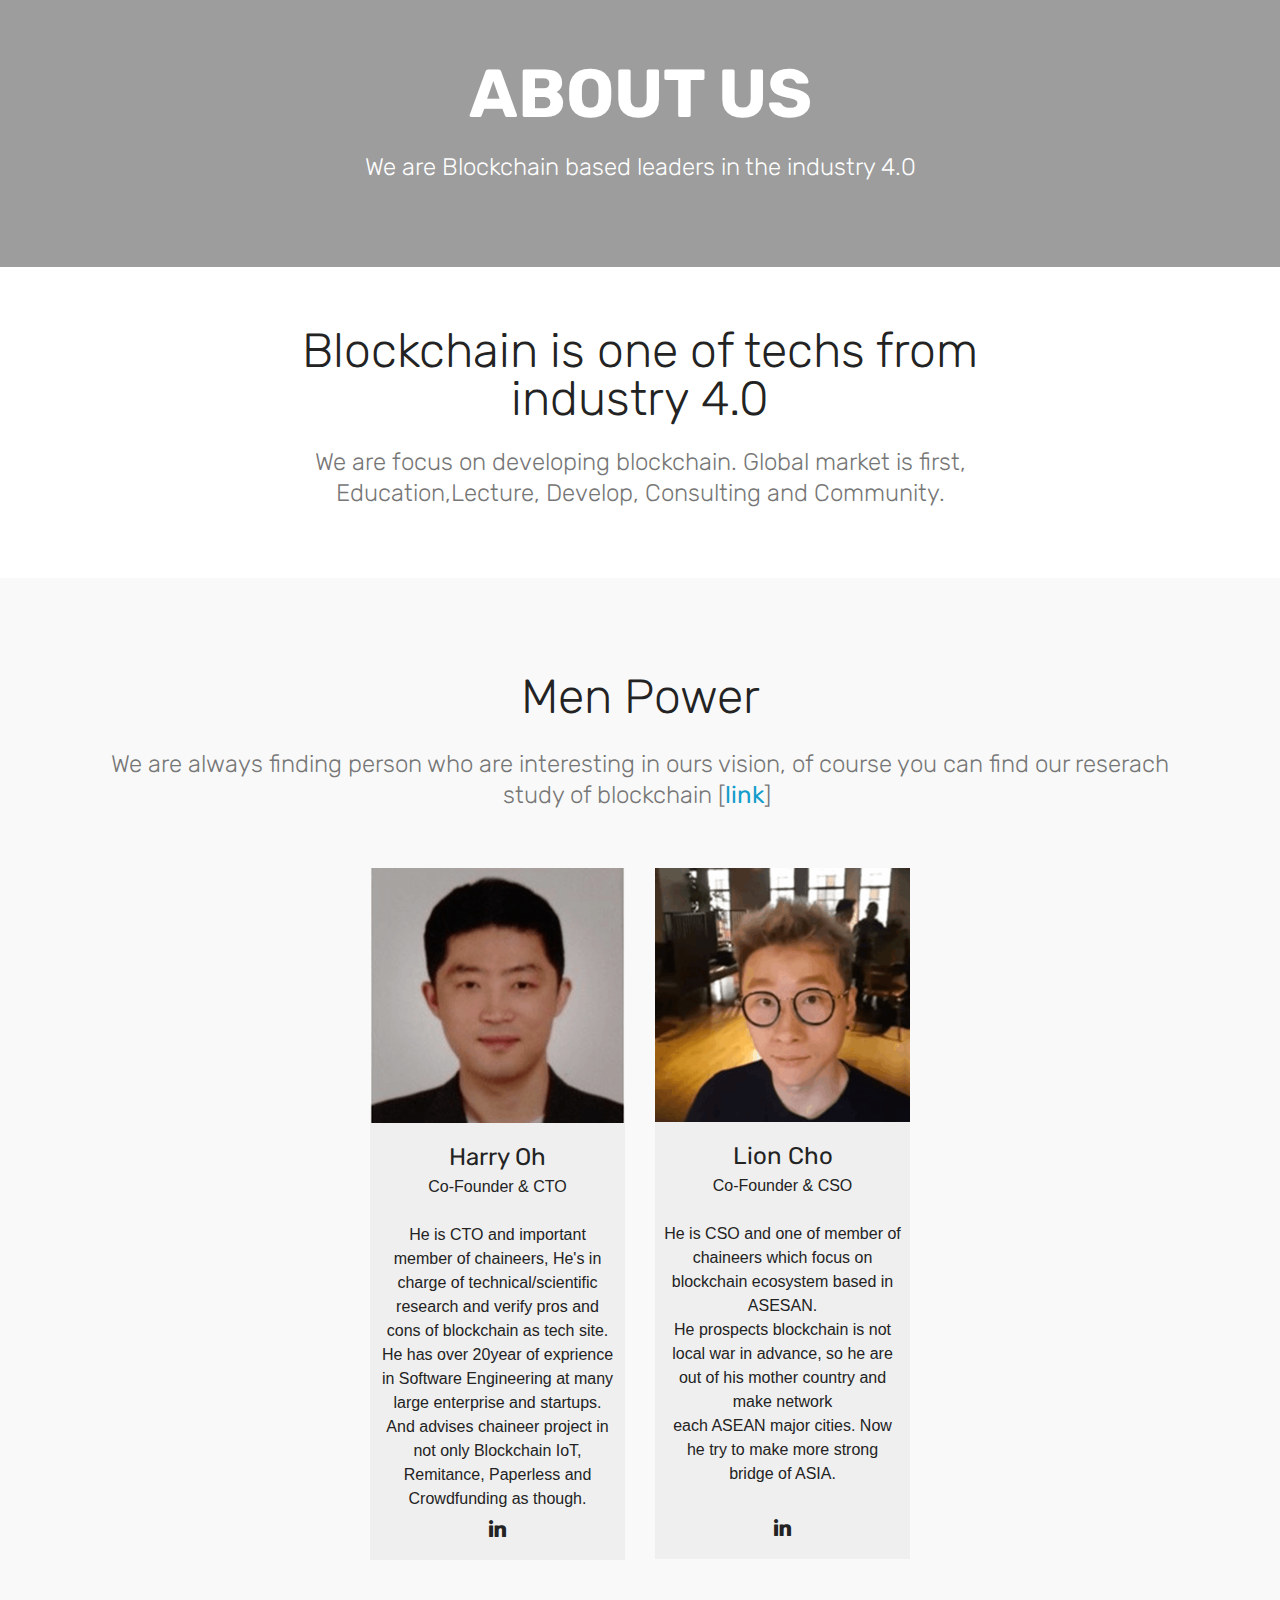
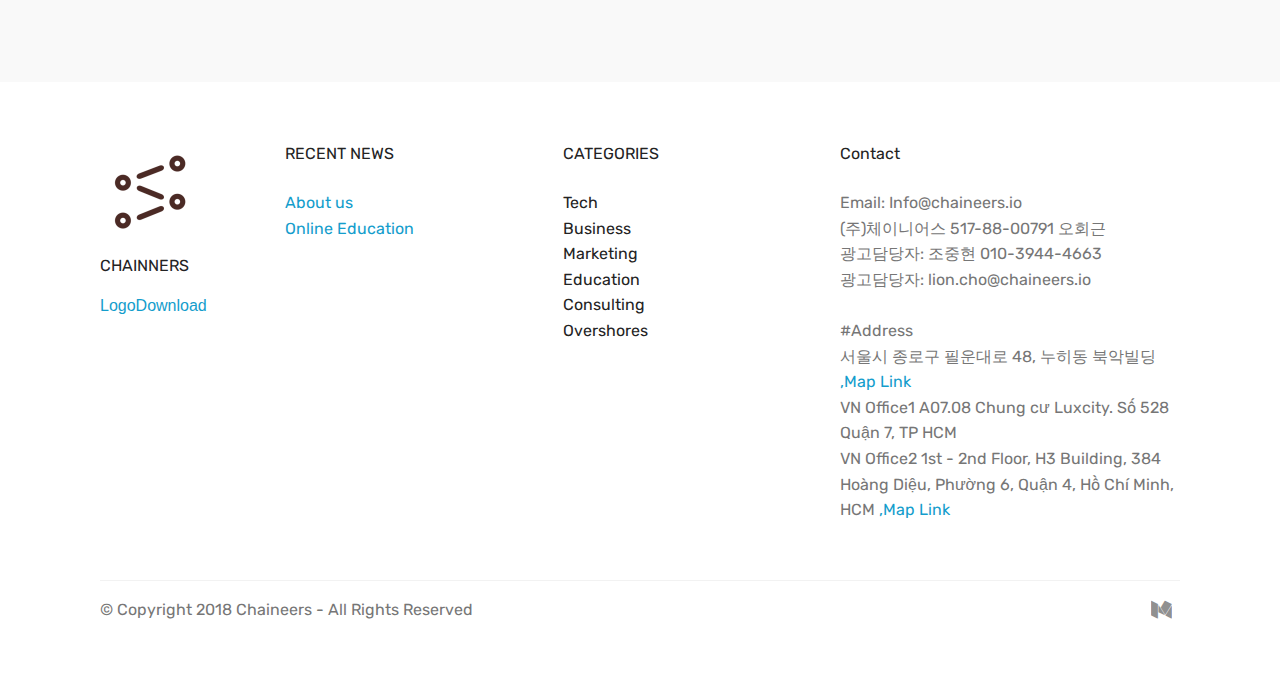
==== commit 5d3e8223: "new homepage" ====
--- a/blockchainaboutus.html
+++ b/blockchainaboutus.html
@@ -1,7 +1,7 @@
 <!DOCTYPE html>
 <html >
 <head>
-  <!-- Site made with Mobirise Website Builder v4.8.1, https://mobirise.com -->
+  <meta name="google-site-verification" content="NcdPZsandcMBV8dn0FaYoFl6uYJ-kGjWAwmL8XyWsIA" />
   <meta charset="UTF-8">
   <meta http-equiv="X-UA-Compatible" content="IE=edge">
   <meta name="generator" content="Mobirise v4.8.1, mobirise.com">
@@ -17,8 +17,24 @@
   <link rel="stylesheet" href="assets/theme/css/style.css">
   <link rel="stylesheet" href="assets/mobirise/css/mbr-additional.css" type="text/css">
   
-  
-  
+  <!-- Google Tag Manager -->
+<script>(function(w,d,s,l,i){w[l]=w[l]||[];w[l].push({'gtm.start':
+new Date().getTime(),event:'gtm.js'});var f=d.getElementsByTagName(s)[0],
+j=d.createElement(s),dl=l!='dataLayer'?'&l='+l:'';j.async=true;j.src=
+'https://www.googletagmanager.com/gtm.js?id='+i+dl;f.parentNode.insertBefore(j,f);
+})(window,document,'script','dataLayer','GTM-PZC5VRC');</script>
+<!-- End Google Tag Manager -->
+  <!-- Hotjar Tracking Code for www.chaineers.io -->
+<script>
+    (function(h,o,t,j,a,r){
+        h.hj=h.hj||function(){(h.hj.q=h.hj.q||[]).push(arguments)};
+        h._hjSettings={hjid:968514,hjsv:6};
+        a=o.getElementsByTagName('head')[0];
+        r=o.createElement('script');r.async=1;
+        r.src=t+h._hjSettings.hjid+j+h._hjSettings.hjsv;
+        a.appendChild(r);
+    })(window,document,'https://static.hotjar.com/c/hotjar-','.js?sv=');
+</script>
 </head>
 <body>
   <section class="mbr-section content5 cid-qY8wrAeaFo" data-bg-video="https://www.youtube.com/watch?v=iGpuQ0ioPrM" id="content5-d">
@@ -40,21 +56,20 @@
     </div>
 </section>
 
-<section class="engine"><a href="https://mobiri.se/i">free site creation software</a></section><section class="mbr-section content4 cid-qY8pHcQrLi" id="content4-5">
-
-    
-
+
+<section class="engine"><a href="https://mobiri.se/d">free web maker</a></section><section class="mbr-section content4 cid-qY8pHcQrLi" id="content4-5">
     <div class="container">
         <div class="media-container-row">
             <div class="title col-12 col-md-8">
                 <h2 class="align-center pb-3 mbr-fonts-style display-2">Blockchain is one of techs from industry 4.0</h2>
                 <h3 class="mbr-section-subtitle align-center mbr-light mbr-fonts-style display-5">We are focus on developing blockchain. Global market is first, Education,Lecture, Develop, Consulting and Community.
-</h3>
-                
+</h3>                
             </div>
         </div>
     </div>
 </section>
+
+
 
 <section class="features16 cid-qY8pVPZw3B" id="features16-6">
     
@@ -62,10 +77,51 @@
     
     <div class="container align-center">
         <h2 class="pb-3 mbr-fonts-style mbr-section-title display-2">Men Power</h2>
-        <h3 class="pb-5 mbr-section-subtitle mbr-fonts-style mbr-light display-5">We are always finding person who are interesting in ours vision, of course you can find our reserach study of blockchain [<a href="https://www.facebook.com/groups/beautifulchain/" target="_blank">link</a>]&nbsp;</h3>
+        <h3 class="pb-5 mbr-section-subtitle mbr-fonts-style mbr-light display-5"  >
+    We are always finding person who are interesting in ours vision, of course you can find our reserach study of blockchain 
+    [<a href="https://www.facebook.com/groups/beautifulchain/" target="_blank">link</a>]&nbsp;</h3>
         <div class="row media-row">
-            
-        <div class="team-item col-lg-3 col-md-6">
+
+            <div class="team-item col-lg-3 col-md-6">
+                <div class="item-image">
+                    <img src="assets/images/harry-profile-422x422.png" alt="" title="">
+                </div>
+                <div class="item-caption py-3">
+                    <div class="item-name px-2">
+                        <p class="mbr-fonts-style display-5">
+                           Harry Oh
+                        </p>
+                    </div>
+                    <div class="item-role px-2">
+                        <p>Co-Founder & CTO <br><br>He is CTO and important member of chaineers, He's in charge of technical/scientific 
+<br>research and verify pros and cons of blockchain as tech site. 
+<br>He has over 20year of exprience in Software Engineering at many large enterprise and startups. 
+<br>And advises chaineer project in not only Blockchain IoT, Remitance, Paperless and Crowdfunding as though.<br></p>
+                    </div>
+                    <div class="item-social pt-2">
+                        <a href="https://linkedin.com/in/harry-oh" target="_blank">
+                            <span class="p-1 mbr-iconfont mbr-iconfont-social socicon-linkedin socicon"></span>
+                        </a>
+                        <a href="https://www.facebook.com/pages/Mobirise/1616226671953247" target="_blank">
+                            
+                        </a>
+                        <a href="https://plus.google.com/u/0/+Mobirise" target="_blank">
+                            
+                        </a>
+                        <a href="https://www.linkedin.com/in/mobirise" target="_blank">
+                            
+                        </a>
+                        <a href="https://www.instagram.com/mobirise/" target="_blank">
+                            
+                        </a>
+                        <a href="https://www.youtube.com/channel/UCt_tncVAetpK5JeM8L-8jyw" target="_blank">    
+                            
+                        </a>
+                    </div>
+                </div>
+            </div>
+
+  <div class="team-item col-lg-3 col-md-6">
                 <div class="item-image">
                     <img src="assets/images/lion-profile-416x415.png" alt="" title="">
                 </div>
@@ -76,7 +132,7 @@
                         </p>
                     </div>
                     <div class="item-role px-2">
-                        <p>CEO and CoFounder<br><br>He is CEO and one of member of chaineers which focus on blockchain ecosystem based in ASESAN.
+                        <p>Co-Founder & CSO<br><br>He is CSO and one of member of chaineers which focus on blockchain ecosystem based in ASESAN.
 <br>He prospects blockchain is not local war in advance, so he are out of his mother country and make network
 <br>each ASEAN major cities. Now he try to make more strong bridge of ASIA.<br><br></p>
                     </div>
@@ -101,114 +157,89 @@
                         </a>
                     </div>
                 </div>
-            </div><div class="team-item col-lg-3 col-md-6">
-                <div class="item-image">
-                    <img src="assets/images/harry-profile-422x422.png" alt="" title="">
-                </div>
-                <div class="item-caption py-3">
-                    <div class="item-name px-2">
-                        <p class="mbr-fonts-style display-5">
-                           Harry Oh
-                        </p>
-                    </div>
-                    <div class="item-role px-2">
-                        <p>CTO and CoFounder<br><br>He is CTO and important member of chaineers, He's in charge of technical/scientific 
-<br>research and verify pros and cons of blockchain as tech site. 
-<br>He has over 20year of exprience in Software Engineering at many large enterprise and startups. 
-<br>And advises chaineer project in not only Blockchain IoT, Remitance, Paperless and Crowdfunding as though.<br></p>
-                    </div>
-                    <div class="item-social pt-2">
-                        <a href="https://linkedin.com/in/harry-oh" target="_blank">
-                            <span class="p-1 mbr-iconfont mbr-iconfont-social socicon-linkedin socicon"></span>
-                        </a>
-                        <a href="https://www.facebook.com/pages/Mobirise/1616226671953247" target="_blank">
-                            
-                        </a>
-                        <a href="https://plus.google.com/u/0/+Mobirise" target="_blank">
-                            
-                        </a>
-                        <a href="https://www.linkedin.com/in/mobirise" target="_blank">
-                            
-                        </a>
-                        <a href="https://www.instagram.com/mobirise/" target="_blank">
-                            
-                        </a>
-                        <a href="https://www.youtube.com/channel/UCt_tncVAetpK5JeM8L-8jyw" target="_blank">    
-                            
-                        </a>
-                    </div>
-                </div>
-            </div></div>    
-    </div>
-</section>
-
-<section class="footer3 cid-qY8FLNNGZS" id="footer3-o">
-
-    
-
-    
-
-    <div class="container">
-        <div class="media-container-row content">
-            <div class="col-md-2 col-sm-4">
-                <div class="mb-3 img-logo">
-                    <a href="index.html">
-                         <img src="assets/images/chainner-logo-black-192x192.png" alt="Mobirise" title="">
-                    </a>
-                </div>
-                <p class="mbr-fonts-style foot-logo display-7">CHAINNERS</p>
-            </div>
-            <div class="col-md-3 col-sm-4">
-                <p class="mb-4 mbr-fonts-style foot-title display-7">
-                    RECENT NEWS
-                </p>
-                <p class="mbr-text mbr-links-column mbr-fonts-style display-7">
-                    <a href="blockchainaboutus.html" class="text-primary">About us</a>
-                    <br><a href="blockchainproduct.html" target="_blank">Products</a><br><a href="https://www.facebook.com/groups/beautifulchain/" target="_blank">Education</a><br><a href="https://medium.com/@chaineers/">Community</a></p>
-            </div>
-            <div class="col-md-3 col-sm-4">
-                <p class="mb-4 mbr-fonts-style foot-title display-7">
-                    CATEGORIES
-                </p>
-                <p class="mbr-text mbr-fonts-style mbr-links-column display-7">
-                    <a href="#" class="text-black">Tech</a><strong><br></strong><a href="#" class="text-black">Business</a><br><a href="#" class="text-black">Work and life Balance</a><br>Marketing<br>Education<br>Consulting<br>overshores<a href="#" class="text-black"><br></a><br></p>
-            </div>
-            <div class="col-md-4 col-sm-12">
-                <p class="mb-4 mbr-fonts-style foot-title display-7">
-                    Contact</p>
-                <p class="mbr-text form-text mbr-fonts-style display-7">Email: Info@chaineers.io<br><br>#Address<br>KR Office1  B-Dong 2F, 50, Jong-ro 1-gil, Jongno-gu<br>VN Office1 A07.08 Chung cư Luxcity. Số 528 Quận 7, TP HCM <br>VN Office2 268 Lý Thường Kiệt, Phường 14, Quận 10, HCM<br><br></p>        
-
-            </div>
-        </div>
-        <div class="footer-lower">
-            <div class="media-container-row">
-                <div class="col-sm-12">
-                    <hr>
-                </div>
-            </div>
-            <div class="media-container-row">
-                <div class="col-sm-6 copyright">
-                    <p class="mbr-text mbr-fonts-style display-7">
-                        © Copyright 2018 Chaineers - All Rights Reserved
-                    </p>
-                </div>
-                <div class="col-md-6">
-                    <div class="social-list align-right">
-                        <div class="soc-item">
-                            <a href="https://medium.com/@chaineers/" target="_blank">
-                                <span class="mbr-iconfont mbr-iconfont-social socicon-medium socicon"></span>
-                            </a>
-                        </div>
-                        
-                        
-                        
-                        
-                        
-                    </div>
-                </div>
-            </div>
-        </div>
-    </div>
+            </div>
+
+
+          </div>    
+    </div>
+</section>
+
+
+
+<section class="footer3 cid-qY8IV4ZOAS" id="footer3-q">
+<div class="container">
+<div class="media-container-row content">
+<div class="col-md-2 col-sm-4">
+<div class="mb-3 img-logo"> 
+<a href="index.html">
+<img src="assets/images/chainner-logo-black-192x192.png" alt="Mobirise" title="">
+</a>
+</div>
+<p class="mbr-fonts-style foot-logo display-7">CHAINNERS</p> <a href="https://drive.google.com/open?id=1VG4N8QODCzomM3pih25LlusXOcwuXZOE">LogoDownload</a>
+</div>
+<div class="col-md-3 col-sm-4">
+<p class="mb-4 mbr-fonts-style foot-title display-7">
+RECENT NEWS
+</p>
+<p class="mbr-text mbr-links-column mbr-fonts-style display-7">
+  <a href="blockchainaboutus.html" class="text-primary">About us</a><br>
+ <!-- <a href="blockchainproduct.html" target="_blank">Products</a><br> -->
+ <!-- <a href="https://www.facebook.com/chaineers/events">Events</a><br> -->
+ <!-- <a href="./report.html">Report</a><br> -->
+ <!-- <a href="./carrier.html">Carrier</a><br> -->
+ <!-- <a href="./campus.html">Campus</a><br>  -->
+ <!-- <a href="./tech_investing.html">Tech Investing</a><br> -->
+ <a href="https://www.youtube.com/channel/UCI1Q7r4Bnl0Dyi9G7Nh2GjA">Online Education</a><br>
+ <!-- <a href="https://www.facebook.com/groups/beautifulchain/" target="_blank">Education</a><br> -->
+<!-- <a href="https://medium.com/@chaineers/">Offline Activity</a><br> -->
+</p>
+</div>
+<div class="col-md-3 col-sm-4">
+<p class="mb-4 mbr-fonts-style foot-title display-7">
+CATEGORIES
+</p>
+<p class="mbr-text mbr-fonts-style mbr-links-column display-7">
+Tech<strong><br></strong>Business<br>Marketing<br>Education<br>Consulting<br>Overshores<a href="#" class="text-black"><br></a><br></p>
+</div>
+<div class="col-md-4 col-sm-12">
+<p class="mb-4 mbr-fonts-style foot-title display-7">
+Contact</p>
+<p class="mbr-text form-text mbr-fonts-style display-7">Email: Info@chaineers.io<br>
+(주)체이니어스 517-88-00791 오회근<br>
+광고담당자: 조중현 010-3944-4663<br>
+광고담당자: lion.cho@chaineers.io<br>
+<br>#Address<br>서울시 종로구 필운대로 48, 누히동 북악빌딩 
+<a href="https://map.naver.com/?sm=hty&query=%EC%B2%B4%EC%9D%B4%EB%8B%88%EC%96%B4%EC%8A%A4&searchCoord=07afeb92f1892969e4366e94c550c6afc80b9afe7515be635f0810c44068e56c">,Map Link</a>
+<br>VN Office1 A07.08 Chung cư Luxcity. Số 528 Quận 7, TP HCM
+<br>VN Office2 1st - 2nd Floor, H3 Building, 384 Hoàng Diệu, Phường 6, Quận 4, Hồ Chí Minh, HCM
+<a href="https://www.google.com/maps/place/CirCO+Hoang+Dieu+-+Coworking+Space/@10.7604044,106.6966317,17z/data=!3m1!4b1!4m5!3m4!1s0x31752f13392ff913:0x1802e764b3059cae!8m2!3d10.7604044!4d106.6988204">,Map Link</a>
+<br><br></p>
+</div>
+</div>
+<div class="footer-lower">
+<div class="media-container-row">
+<div class="col-sm-12">
+<hr>
+</div>
+</div>
+<div class="media-container-row">
+<div class="col-sm-6 copyright">
+<p class="mbr-text mbr-fonts-style display-7">
+© Copyright 2018 Chaineers - All Rights Reserved
+</p>
+</div>
+<div class="col-md-6">
+<div class="social-list align-right">
+<div class="soc-item">
+<a href="https://medium.com/@chaineers/" target="_blank">
+<span class="mbr-iconfont mbr-iconfont-social socicon-medium socicon"></span>
+</a>
+</div>
+</div>
+</div>
+</div>
+</div>
+</div>
 </section>
 
 
@@ -222,6 +253,9 @@
   <script src="assets/theme/js/script.js"></script>
   <script src="assets/formoid/formoid.min.js"></script>
   
-  
+  <!-- Google Tag Manager (noscript) -->
+<noscript><iframe src="https://www.googletagmanager.com/ns.html?id=GTM-PZC5VRC"
+height="0" width="0" style="display:none;visibility:hidden"></iframe></noscript>
+<!-- End Google Tag Manager (noscript) -->
 </body>
 </html>--- a/assets/mobirise/css/mbr-additional.css
+++ b/assets/mobirise/css/mbr-additional.css
@@ -1398,63 +1398,63 @@
 .cid-qY8j9e6bV5 H5 {
   text-align: center;
 }
-.cid-qY8CBP8iil {
+.cid-qY8IV4ZOAS {
   padding-top: 60px;
   padding-bottom: 60px;
   background-color: #ffffff;
 }
-.cid-qY8CBP8iil .form-text {
+.cid-qY8IV4ZOAS .form-text {
   color: #767676;
 }
 @media (max-width: 767px) {
-  .cid-qY8CBP8iil .content {
+  .cid-qY8IV4ZOAS .content {
     text-align: center;
   }
-  .cid-qY8CBP8iil .content > div:not(:last-child) {
+  .cid-qY8IV4ZOAS .content > div:not(:last-child) {
     margin-bottom: 2rem;
   }
 }
-.cid-qY8CBP8iil .input-group {
+.cid-qY8IV4ZOAS .input-group {
   flex-wrap: wrap;
   -webkit-flex-wrap: wrap;
   justify-content: center;
 }
-.cid-qY8CBP8iil .input-group-btn {
+.cid-qY8IV4ZOAS .input-group-btn {
   display: inline-block;
 }
-.cid-qY8CBP8iil .input-group-btn a.btn {
+.cid-qY8IV4ZOAS .input-group-btn a.btn {
   margin: 0 !important;
   color: #fff;
 }
-.cid-qY8CBP8iil .img-logo img {
+.cid-qY8IV4ZOAS .img-logo img {
   height: 6rem;
 }
-.cid-qY8CBP8iil [type="email"] {
+.cid-qY8IV4ZOAS [type="email"] {
   font-size: .75rem;
   text-align: center;
   min-width: 150px;
 }
-.cid-qY8CBP8iil [type="submit"] {
+.cid-qY8IV4ZOAS [type="submit"] {
   padding: .75rem 1.5625rem !important;
   margin-left: .625rem;
   text-transform: none;
   text-align: center;
 }
-.cid-qY8CBP8iil .copyright .mbr-text {
+.cid-qY8IV4ZOAS .copyright .mbr-text {
   color: #767676;
 }
 @media (max-width: 767px) {
-  .cid-qY8CBP8iil .footer-lower .copyright {
+  .cid-qY8IV4ZOAS .footer-lower .copyright {
     margin-bottom: 1rem;
     text-align: center;
   }
 }
-.cid-qY8CBP8iil .footer-lower hr {
+.cid-qY8IV4ZOAS .footer-lower hr {
   margin: 1rem 0;
   border-color: #000;
   opacity: .05;
 }
-.cid-qY8CBP8iil .footer-lower .social-list {
+.cid-qY8IV4ZOAS .footer-lower .social-list {
   padding-left: 0;
   margin-bottom: 0;
   list-style: none;
@@ -1463,49 +1463,49 @@
   justify-content: flex-end;
   -webkit-justify-content: flex-end;
 }
-.cid-qY8CBP8iil .footer-lower .social-list .mbr-iconfont-social {
+.cid-qY8IV4ZOAS .footer-lower .social-list .mbr-iconfont-social {
   font-size: 1.3rem;
   color: #232323;
 }
-.cid-qY8CBP8iil .footer-lower .social-list .soc-item {
+.cid-qY8IV4ZOAS .footer-lower .social-list .soc-item {
   margin: 0 .5rem;
 }
-.cid-qY8CBP8iil .footer-lower .social-list a {
+.cid-qY8IV4ZOAS .footer-lower .social-list a {
   margin: 0;
   opacity: .5;
   -webkit-transition: .2s linear;
   transition: .2s linear;
 }
-.cid-qY8CBP8iil .footer-lower .social-list a:hover {
+.cid-qY8IV4ZOAS .footer-lower .social-list a:hover {
   opacity: 1;
 }
 @media (max-width: 767px) {
-  .cid-qY8CBP8iil .footer-lower .social-list {
+  .cid-qY8IV4ZOAS .footer-lower .social-list {
     justify-content: center;
     -webkit-justify-content: center;
   }
 }
-.cid-qY8CBP8iil form .input-group input.form-control,
-.cid-qY8CBP8iil form .input-group-btn .btn {
+.cid-qY8IV4ZOAS form .input-group input.form-control,
+.cid-qY8IV4ZOAS form .input-group-btn .btn {
   border-top-right-radius: 3px;
   border-bottom-right-radius: 3px;
   border-top-left-radius: 3px;
   border-bottom-left-radius: 3px;
 }
-.cid-qY8CBP8iil .form-inline {
+.cid-qY8IV4ZOAS .form-inline {
   justify-content: center;
 }
-.cid-qY8CBP8iil .form-group {
+.cid-qY8IV4ZOAS .form-group {
   margin: 0;
 }
 @media (max-width: 767px) {
-  .cid-qY8CBP8iil .foot-logo {
+  .cid-qY8IV4ZOAS .foot-logo {
     text-align: center !important;
   }
-  .cid-qY8CBP8iil .foot-title {
+  .cid-qY8IV4ZOAS .foot-title {
     text-align: center !important;
   }
-  .cid-qY8CBP8iil .mbr-text {
+  .cid-qY8IV4ZOAS .mbr-text {
     text-align: center !important;
   }
 }
@@ -1824,3 +1824,391 @@
     text-align: center !important;
   }
 }
+.cid-r1moHcc7aZ {
+  padding-top: 60px;
+  padding-bottom: 60px;
+  background-image: url("../../../assets/images/20180816-211756-2000x1125.jpg");
+}
+.cid-r1moHd180x {
+  padding-top: 60px;
+  padding-bottom: 60px;
+  background-color: #ffffff;
+}
+.cid-r1moHd180x .mbr-section-subtitle {
+  color: #767676;
+}
+.cid-r1mrKstpVI {
+  padding-top: 60px;
+  padding-bottom: 60px;
+  background-color: #ffffff;
+}
+.cid-r1mrKstpVI .counter-container {
+  color: #767676;
+}
+.cid-r1mrKstpVI .counter-container ol {
+  margin-bottom: 0;
+  counter-reset: myCounter;
+}
+.cid-r1mrKstpVI .counter-container ol li {
+  margin-bottom: 1rem;
+}
+.cid-r1mrKstpVI .counter-container ol li {
+  list-style: none;
+  padding-left: .5rem;
+}
+.cid-r1mrKstpVI .counter-container ol li:before {
+  position: absolute;
+  left: 0px;
+  margin-top: -10px;
+  counter-increment: myCounter;
+  content: counter(myCounter);
+  display: inline-block;
+  text-align: center;
+  margin: 5px 10px;
+  line-height: 40px;
+  transition: all .2s;
+  color: #ffffff;
+  background: #149dcc;
+  width: 40px;
+  height: 40px;
+  border-radius: 50%;
+}
+.cid-r1mwSjt11b {
+  padding-top: 90px;
+  padding-bottom: 90px;
+  background-color: #ffffff;
+}
+.cid-r1mwSjt11b .mbr-section-subtitle {
+  color: #767676;
+}
+.cid-r1mwSjt11b .btn {
+  margin: 0 0 .5rem 0;
+}
+.cid-r1ms9tX3q6 {
+  padding-top: 60px;
+  padding-bottom: 60px;
+  background-color: #ffffff;
+}
+.cid-r1ms9tX3q6 .counter-container {
+  color: #767676;
+}
+.cid-r1ms9tX3q6 .counter-container ul {
+  margin-bottom: 0;
+}
+.cid-r1ms9tX3q6 .counter-container ul li {
+  margin-bottom: 1rem;
+  list-style: none;
+}
+.cid-r1ms9tX3q6 .counter-container ul li:before {
+  position: absolute;
+  left: 0px;
+  margin-top: -10px;
+  padding-top: 3px;
+  content: '';
+  display: inline-block;
+  text-align: center;
+  margin: 5px 10px;
+  line-height: 20px;
+  transition: all .2s;
+  color: #ffffff;
+  background: #149dcc;
+  width: 25px;
+  height: 25px;
+  border-radius: 50%;
+  content: '✓';
+}
+.cid-r1mzsLM9Ua {
+  padding-top: 90px;
+  padding-bottom: 90px;
+  background-color: #f8f8f8;
+}
+.cid-r1mzsLM9Ua .mbr-section-subtitle {
+  color: #767676;
+  text-align: center;
+  font-weight: 300;
+}
+.cid-r1mzsLM9Ua .timeline-text-content {
+  padding: 2rem 2.5rem;
+  background: #ffffff;
+  margin-left: 2rem;
+}
+.cid-r1mzsLM9Ua .timeline-text-content p {
+  margin-bottom: 0;
+}
+.cid-r1mzsLM9Ua .time-line-date-content {
+  margin-right: 2rem;
+}
+.cid-r1mzsLM9Ua .time-line-date-content p {
+  padding: 2rem 2.5rem;
+  background: #ffffff;
+  float: right;
+}
+.cid-r1mzsLM9Ua .timeline-element {
+  margin-bottom: 50px;
+  position: relative;
+  word-wrap: break-word;
+  word-break: break-word;
+  display: -webkit-flex;
+  flex-direction: row;
+  -webkit-flex-direction: row;
+}
+.cid-r1mzsLM9Ua .timeline-element:hover .mbr-timeline-date {
+  box-shadow: 0 7px 20px 0px rgba(0, 0, 0, 0.08);
+  transition: all .4s;
+}
+.cid-r1mzsLM9Ua .timeline-element:hover .timeline-text-content {
+  box-shadow: 0 7px 20px 0px rgba(0, 0, 0, 0.08);
+  transition: all .4s;
+}
+.cid-r1mzsLM9Ua .mbr-timeline-date,
+.cid-r1mzsLM9Ua .timeline-text-content {
+  transition: all .4s;
+}
+.cid-r1mzsLM9Ua .reverse {
+  flex-direction: row-reverse;
+  -webkit-flex-direction: row-reverse;
+}
+.cid-r1mzsLM9Ua .reverse .timeline-text-content {
+  margin-right: 2rem;
+  margin-left: 0;
+}
+.cid-r1mzsLM9Ua .reverse .time-line-date-content {
+  margin-left: 2rem;
+  margin-right: 0rem;
+}
+.cid-r1mzsLM9Ua .reverse .time-line-date-content p {
+  float: left;
+}
+.cid-r1mzsLM9Ua .iconBackground {
+  position: absolute;
+  left: 50%;
+  width: 20px;
+  height: 20px;
+  line-height: 30px;
+  text-align: center;
+  border-radius: 50%;
+  font-size: 30px;
+  display: inline-block;
+  background-color: #ffffff;
+  top: 20px;
+  margin-left: -10px;
+}
+.cid-r1mzsLM9Ua .separline:before {
+  top: 20px;
+  bottom: 0;
+  position: absolute;
+  content: "";
+  width: 2px;
+  background-color: #ffffff;
+  left: calc(50% - 1px);
+  height: calc(100% + 4rem);
+}
+@media (max-width: 768px) {
+  .cid-r1mzsLM9Ua .iconBackground {
+    left: 0 !important;
+  }
+  .cid-r1mzsLM9Ua .separline:before {
+    left: 0!important;
+  }
+  .cid-r1mzsLM9Ua .timeline-text-content {
+    margin-left: 0 !important;
+  }
+  .cid-r1mzsLM9Ua .time-line-date-content {
+    margin-right: 0 !important;
+  }
+  .cid-r1mzsLM9Ua .time-line-date-content p {
+    float: left !important;
+  }
+  .cid-r1mzsLM9Ua .reverse .time-line-date-content {
+    margin-left: 0 !important;
+  }
+  .cid-r1mzsLM9Ua .reverse .timeline-text-content {
+    margin-right: 0 !important;
+  }
+}
+.cid-r1mB3LSJzQ {
+  padding-top: 60px;
+  padding-bottom: 60px;
+  background-color: #ffffff;
+  position: relative;
+}
+.cid-r1mB3LSJzQ p {
+  color: #767676;
+}
+.cid-r1mB3LSJzQ .card {
+  border-radius: 0px;
+  margin-bottom: -1px;
+}
+.cid-r1mB3LSJzQ .card .card-header {
+  border-radius: 0px;
+  border: 0px;
+  padding: 0;
+}
+.cid-r1mB3LSJzQ .card .card-header a.panel-title {
+  margin-bottom: 0;
+  margin-top: -1px;
+  font-weight: 500;
+  font-style: normal;
+  display: block;
+  text-decoration: none !important;
+  line-height: normal;
+}
+.cid-r1mB3LSJzQ .card .card-header a.panel-title:focus {
+  text-decoration: none !important;
+}
+.cid-r1mB3LSJzQ .card .card-header a.panel-title h4 {
+  border: 1px solid #dfdfdf;
+  padding: 1.3rem 2rem;
+  margin-bottom: 0;
+}
+.cid-r1mB3LSJzQ .card .card-header a.panel-title h4 .sign {
+  padding-right: 1rem;
+}
+.cid-r1moHdD6sT {
+  padding-top: 90px;
+  padding-bottom: 90px;
+  background-color: #f9f9f9;
+}
+.cid-r1moHdD6sT .mbr-section-subtitle {
+  color: #767676;
+}
+.cid-r1moHdD6sT .media-row {
+  display: flex;
+  justify-content: center;
+}
+.cid-r1moHdD6sT .team-item {
+  transition: all .2s;
+  margin-bottom: 2rem;
+}
+.cid-r1moHdD6sT .team-item .item-image img {
+  width: 100%;
+}
+.cid-r1moHdD6sT .team-item .item-name p {
+  margin-bottom: 0;
+}
+.cid-r1moHdD6sT .team-item .item-role p {
+  margin-bottom: 0;
+}
+.cid-r1moHdD6sT .team-item .item-social {
+  display: flex;
+  flex-wrap: wrap;
+  justify-content: center;
+}
+.cid-r1moHdD6sT .team-item .item-social .socicon {
+  color: #232323;
+  font-size: 17px;
+}
+.cid-r1moHdD6sT .team-item .item-caption {
+  background: #efefef;
+}
+.cid-r1moHeYoCR {
+  padding-top: 60px;
+  padding-bottom: 60px;
+  background-color: #ffffff;
+}
+.cid-r1moHeYoCR .form-text {
+  color: #767676;
+}
+@media (max-width: 767px) {
+  .cid-r1moHeYoCR .content {
+    text-align: center;
+  }
+  .cid-r1moHeYoCR .content > div:not(:last-child) {
+    margin-bottom: 2rem;
+  }
+}
+.cid-r1moHeYoCR .input-group {
+  flex-wrap: wrap;
+  -webkit-flex-wrap: wrap;
+  justify-content: center;
+}
+.cid-r1moHeYoCR .input-group-btn {
+  display: inline-block;
+}
+.cid-r1moHeYoCR .input-group-btn a.btn {
+  margin: 0 !important;
+  color: #fff;
+}
+.cid-r1moHeYoCR .img-logo img {
+  height: 6rem;
+}
+.cid-r1moHeYoCR [type="email"] {
+  font-size: .75rem;
+  text-align: center;
+  min-width: 150px;
+}
+.cid-r1moHeYoCR [type="submit"] {
+  padding: .75rem 1.5625rem !important;
+  margin-left: .625rem;
+  text-transform: none;
+  text-align: center;
+}
+.cid-r1moHeYoCR .copyright .mbr-text {
+  color: #767676;
+}
+@media (max-width: 767px) {
+  .cid-r1moHeYoCR .footer-lower .copyright {
+    margin-bottom: 1rem;
+    text-align: center;
+  }
+}
+.cid-r1moHeYoCR .footer-lower hr {
+  margin: 1rem 0;
+  border-color: #000;
+  opacity: .05;
+}
+.cid-r1moHeYoCR .footer-lower .social-list {
+  padding-left: 0;
+  margin-bottom: 0;
+  list-style: none;
+  display: flex;
+  flex-wrap: wrap;
+  justify-content: flex-end;
+  -webkit-justify-content: flex-end;
+}
+.cid-r1moHeYoCR .footer-lower .social-list .mbr-iconfont-social {
+  font-size: 1.3rem;
+  color: #232323;
+}
+.cid-r1moHeYoCR .footer-lower .social-list .soc-item {
+  margin: 0 .5rem;
+}
+.cid-r1moHeYoCR .footer-lower .social-list a {
+  margin: 0;
+  opacity: .5;
+  -webkit-transition: .2s linear;
+  transition: .2s linear;
+}
+.cid-r1moHeYoCR .footer-lower .social-list a:hover {
+  opacity: 1;
+}
+@media (max-width: 767px) {
+  .cid-r1moHeYoCR .footer-lower .social-list {
+    justify-content: center;
+    -webkit-justify-content: center;
+  }
+}
+.cid-r1moHeYoCR form .input-group input.form-control,
+.cid-r1moHeYoCR form .input-group-btn .btn {
+  border-top-right-radius: 3px;
+  border-bottom-right-radius: 3px;
+  border-top-left-radius: 3px;
+  border-bottom-left-radius: 3px;
+}
+.cid-r1moHeYoCR .form-inline {
+  justify-content: center;
+}
+.cid-r1moHeYoCR .form-group {
+  margin: 0;
+}
+@media (max-width: 767px) {
+  .cid-r1moHeYoCR .foot-logo {
+    text-align: center !important;
+  }
+  .cid-r1moHeYoCR .foot-title {
+    text-align: center !important;
+  }
+  .cid-r1moHeYoCR .mbr-text {
+    text-align: center !important;
+  }
+}
